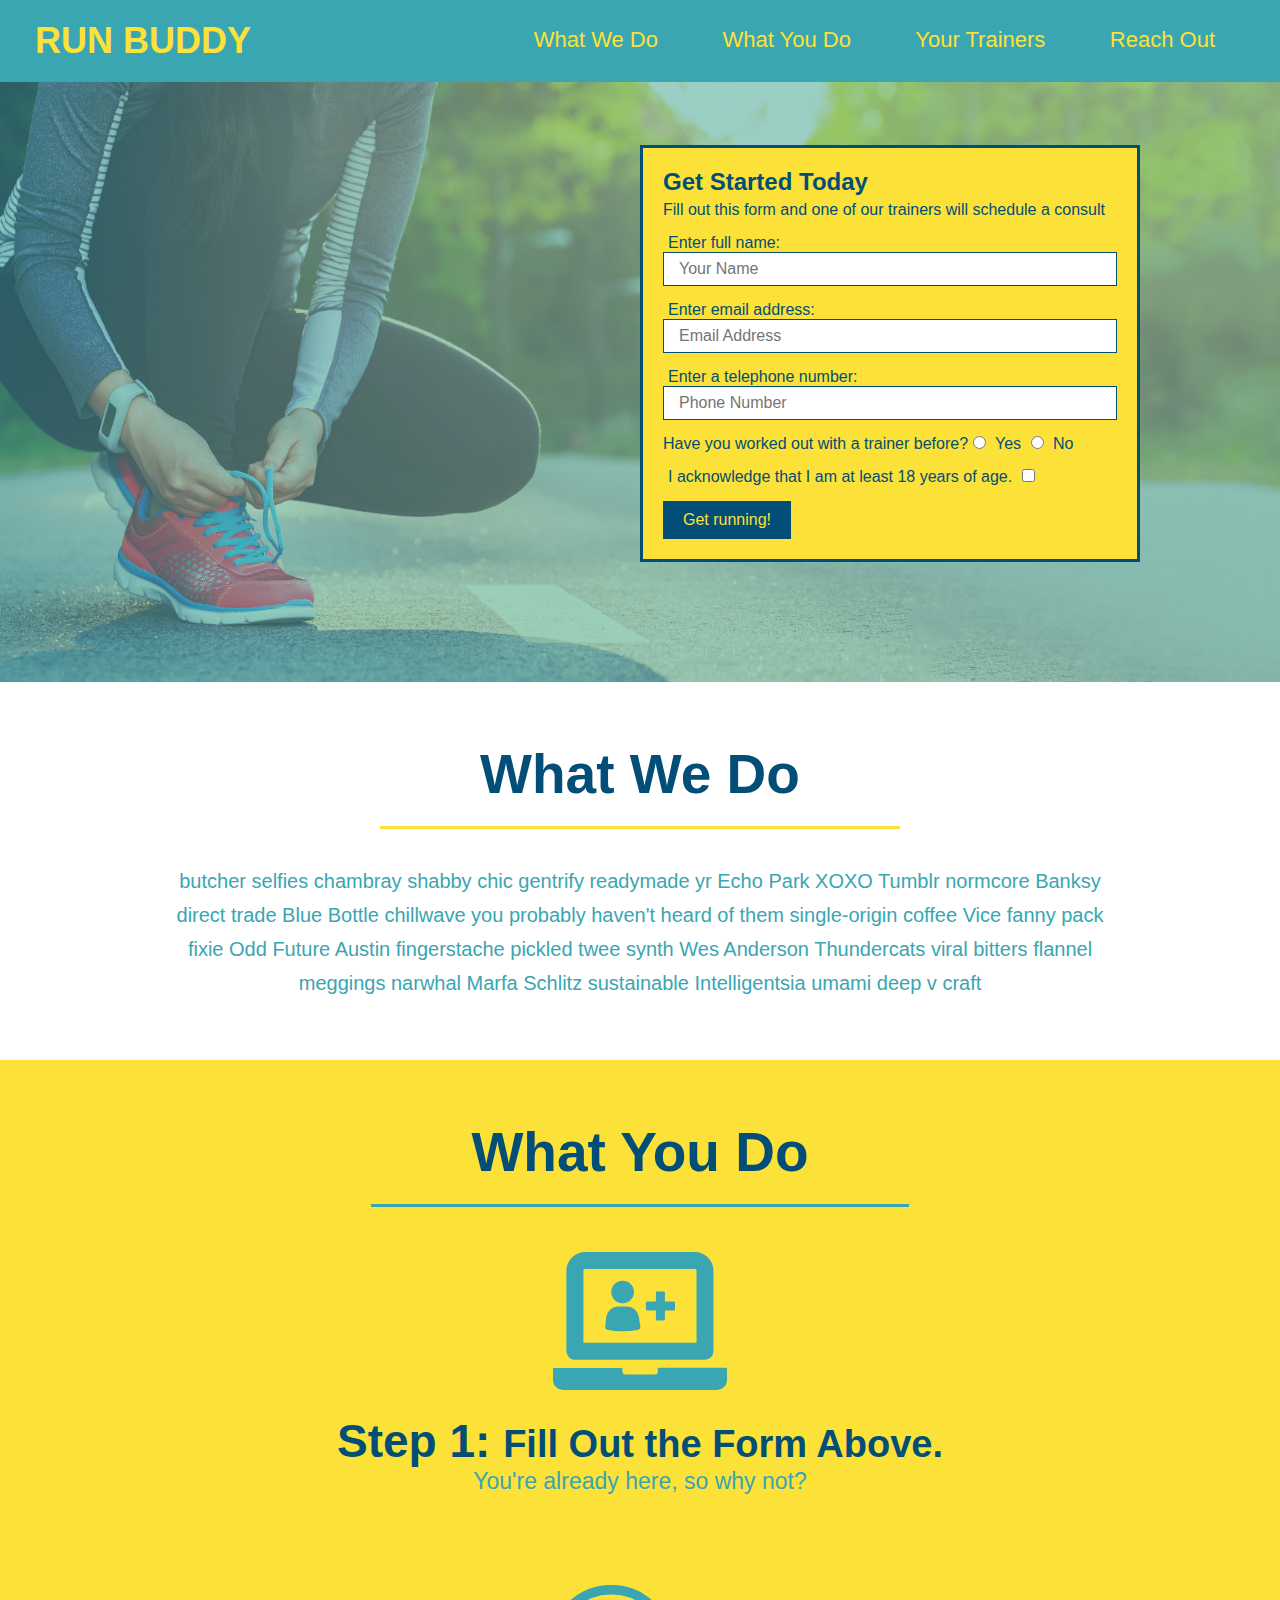
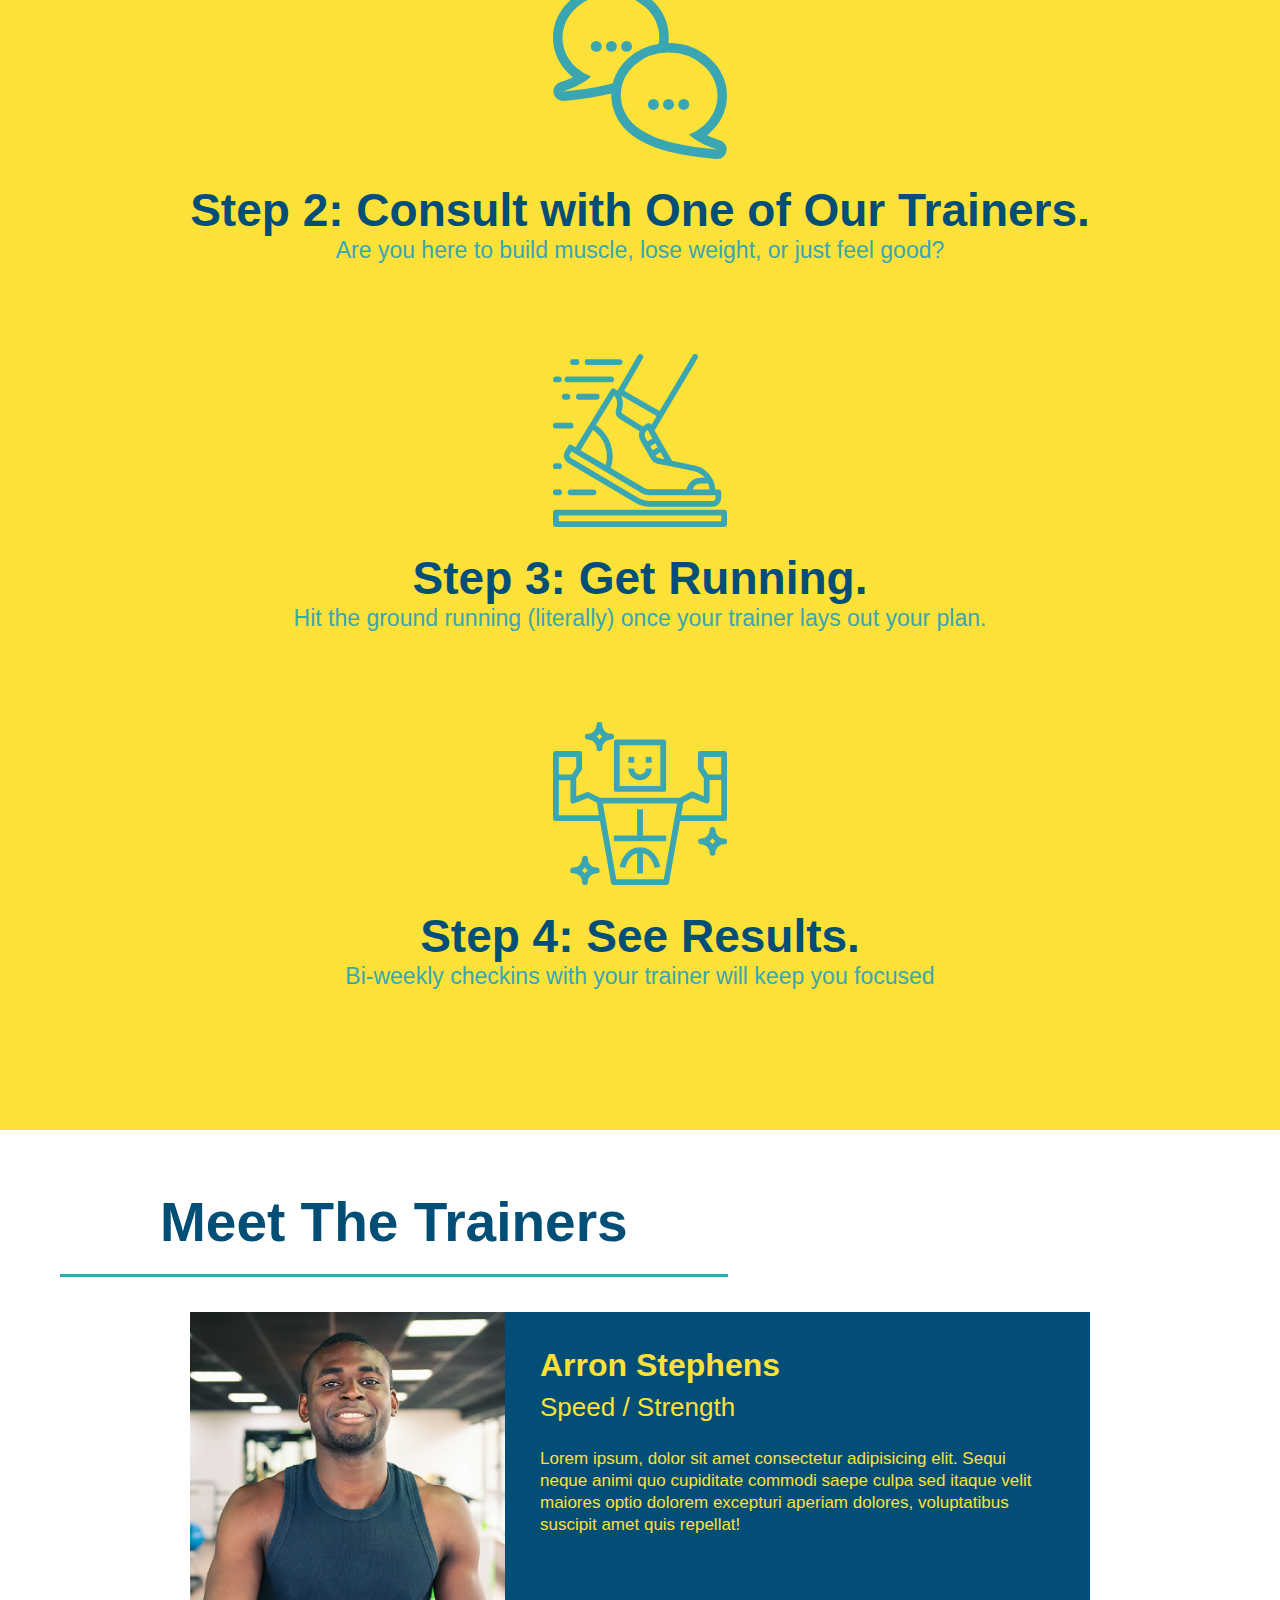
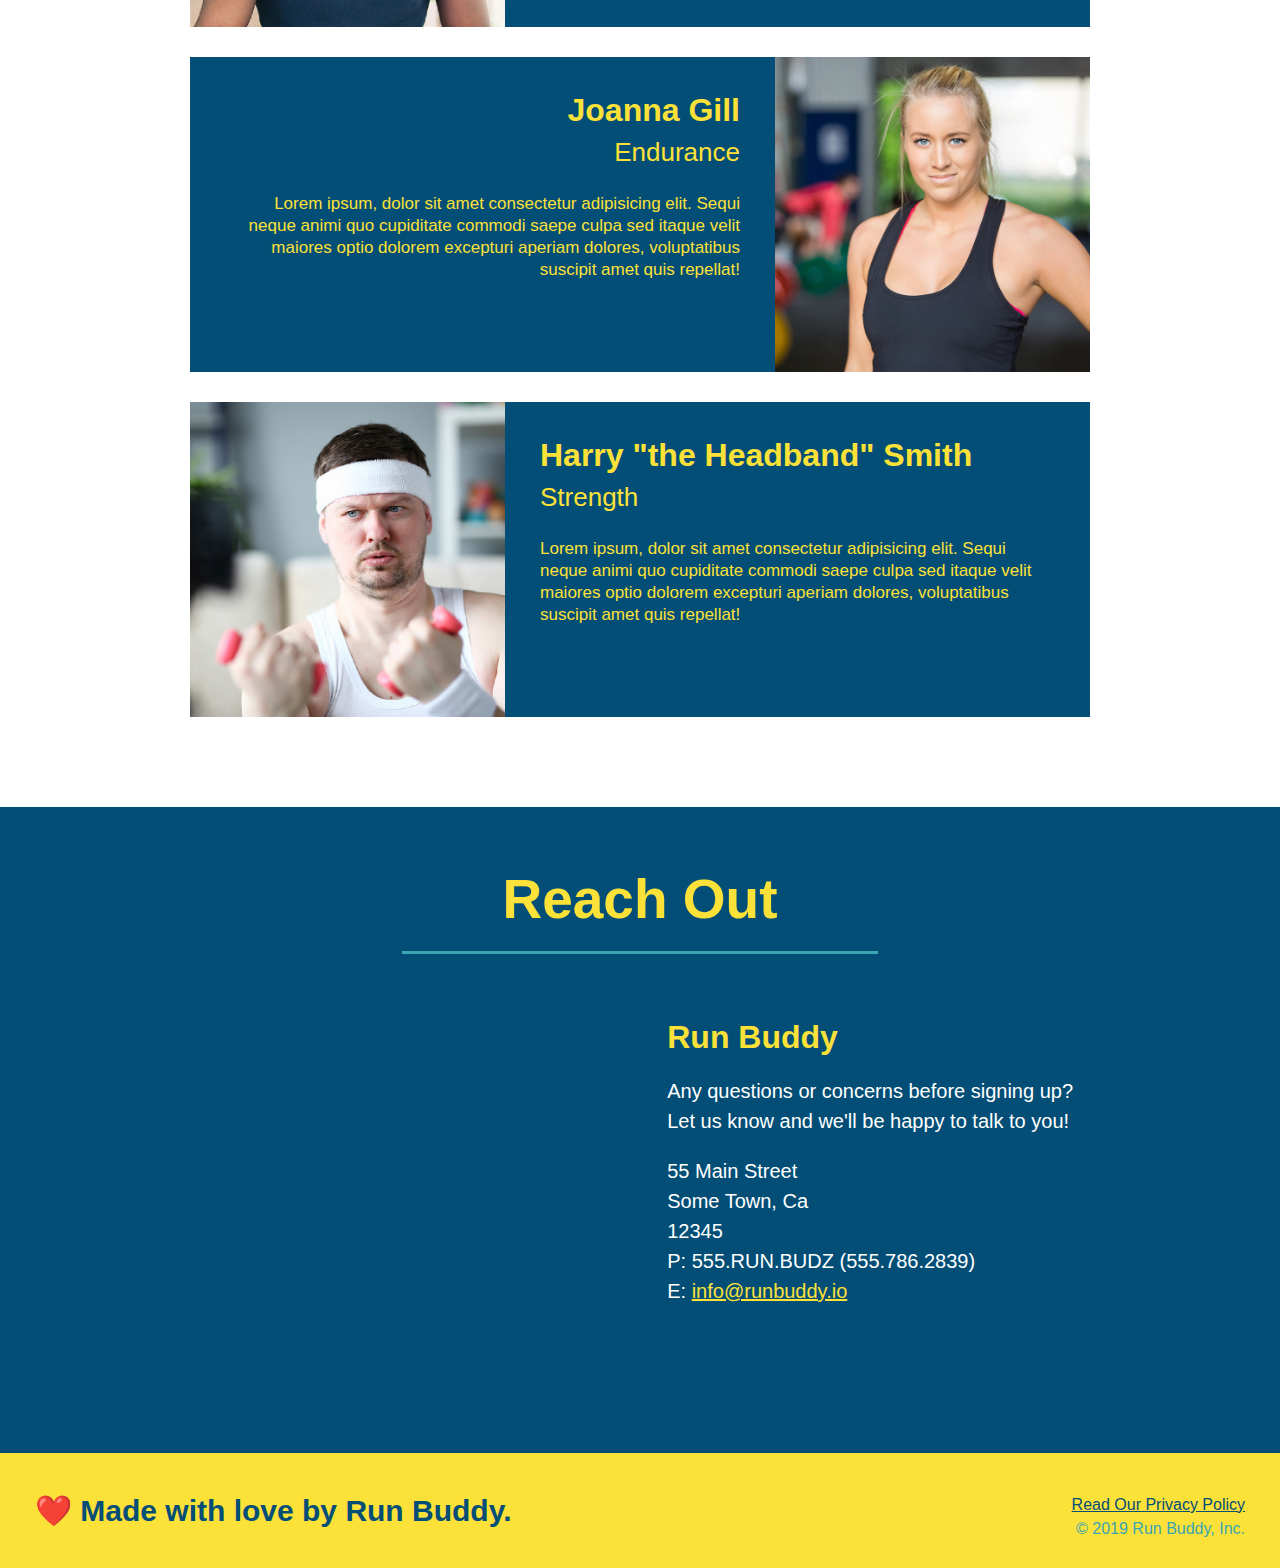
==== index.html @ a7aafb84 "privacy policy" ====
<!DOCTYPE html>
<html lang="en">
  <head>
    <meta charset="UTF-8" />
    <title>Run Buddy</title>
    <link rel="stylesheet" href="./assets/css/style.css" />
  </head>
  <body>
    
<header>
    <h1>
        <a href="/">RUN BUDDY</a>
    </h1>
    <nav>
        <ul>
            <!-- List item element-->
            <li>
              <!-- Anchor element -->
              <a href="#what-we-do">What We Do</a>
            </li>
            <li>
              <a href="#what-you-do">What You Do</a>
            </li>
            <li>
              <a href="#your-trainers">Your Trainers</a>
            </li>
            <li>
              <a href="#reach-out">Reach Out</a>
            </li>
          </ul>
    </nav>
  </header>
  
  
  <section class="hero">
      <div class="hero-form">
        <h3>Get Started Today</h3>
        <p>Fill out this form and one of our trainers will schedule a consult</p>
        <form>
            <label for="name">Enter full name:</label>
            <input type="text" placeholder="Your Name" name="name" id="name" class="form-input"/>

            <label for="email">Enter email address:</label>
            <input type="email" placeholder="Email Address" name="email" id="email" class="form-input"/>

            <label for="phone">Enter a telephone number:</label>
            <input type="tel" placeholder="Phone Number" name="phone" id="phone" class="form-input"/>
            <p>
                Have you worked out with a trainer before?
                <input type="radio" name="trainer-confirm" id="trainer-yes" />
                <label for="trainer-yes">Yes</label>
                <input type="radio" name="trainer-confirm" id="trainer-no" />
                <label for="trainer-no">No</label>
              </p>
              <p>
                <label for="checkbox" >
                  I acknowledge that I am at least 18 years of age.
                </label>
                <input type="checkbox" name="age-confirm" id="checkbox" />
              </p>
              <button type="submit">
                Get running!
              </button>
        </form>
      </div>
  </section>
  
  <section id="what-we-do" class="intro">
    <h2 class="section-title primary-border">What We Do</h2>
    <p>
        butcher selfies chambray shabby chic gentrify readymade yr Echo Park XOXO Tumblr normcore Banksy direct trade Blue Bottle chillwave you probably haven't heard of them single-origin coffee Vice fanny pack fixie Odd Future Austin fingerstache pickled twee synth Wes Anderson Thundercats viral bitters flannel meggings narwhal Marfa Schlitz sustainable Intelligentsia umami deep v craft
    </p>
  </section>
  
  
  <section id="what-you-do" class="steps">
    <h2 class="section-title secondary-border">What You Do</h2>

    <div>
        <img src="./assets/css/images/step-1.svg" alt="" />
        <h3>Step 1: <span>Fill Out the Form Above.</span></h3>
        <p>You're already here, so why not?</p>
      </div>
    
      <div>
        <img src="./assets/css/images/step-2.svg" alt="" />
        <h3>Step 2: Consult with One of Our Trainers.</h3>
        <p>Are you here to build muscle, lose weight, or just feel good?</p>
      </div>
    
      <div>
        <img src="./assets/css/images/step-3.svg" alt="" />
        <h3>Step 3: Get Running.</h3>
        <p>Hit the ground running (literally) once your trainer lays out your plan.</p>
      </div>
    
      <div>
        <img src="./assets/css/images/step-4.svg" alt="" />
        <h3>Step 4: See Results.</h3>
        <p>Bi-weekly checkins with your trainer will keep you focused</p>
      </div>
  </section>
  
  
  <section id="your-trainers" class="trainers">
    <h2 class="section-title secondary-border">Meet The Trainers</h2>
    <article class="trainer">
    <img src="./assets/css/images/trainer-1.jpg" alt="" />
    <div class="trainer-bio text-left">
        <h3>Arron Stephens</h3>
        <h4>Speed / Strength</h4>
        <p>
          Lorem ipsum, dolor sit amet consectetur adipisicing elit. Sequi neque animi quo cupiditate commodi saepe culpa sed
          itaque velit maiores optio dolorem excepturi aperiam dolores, voluptatibus suscipit amet quis repellat!
        </p>
      </div>
    </article>

    <article class="trainer">
        <div class="trainer-bio text-right">
            <h3>Joanna Gill</h3>
            <h4>Endurance</h4>
            <p>
                Lorem ipsum, dolor sit amet consectetur adipisicing elit. Sequi neque animi quo cupiditate commodi saepe culpa sed
                itaque velit maiores optio dolorem excepturi aperiam dolores, voluptatibus suscipit amet quis repellat!
              </p>
            </p>
          </div>
          <img src="./assets/css/images/trainer-2.jpg" alt="Joanna Gill cooling off after a workout" />
        </article>

        <article class="trainer">
            <img src="./assets/css/images/trainer-3.jpg" alt="Harry Smith wearing a headband and lifting comically small pink weights" />
            <div class="trainer-bio text-left">
                <h3>Harry "the Headband" Smith</h3>
                <h4>Strength</h4>
                <p>
                  Lorem ipsum, dolor sit amet consectetur adipisicing elit. Sequi neque animi quo cupiditate commodi saepe culpa sed
                  itaque velit maiores optio dolorem excepturi aperiam dolores, voluptatibus suscipit amet quis repellat!
                </p>
              </div>
            </article>
  </section>
  
  
  <section id="reach-out" class="contact">
    <h2 class="section-title secondary-border">Reach Out</h2>
    <div class="contact-info">
        <iframe src="https://www.google.com/maps/embed?pb=!1m18!1m12!1m3!1d3454.186869209642!2d-81.63359028482974!3d30.03149632613899!2m3!1f0!2f0!3f0!3m2!1i1024!2i768!4f13.1!3m3!1m2!1s0x88e5d15e3fd1e68f%3A0x6cabb645d047d5ff!2s21%20Vicksburg%20Dr%2C%20Julington%20Creek%2C%20FL%2032259!5e0!3m2!1sen!2sus!4v1639518713833!5m2!1sen!2sus" 
        width="600" 
        height="450" 
        style="border:0;" 
        allowfullscreen="" 
        loading="lazy">
        </iframe>
     

     <div>
         <h3>Run Buddy</h3>
         <p>
            Any questions or concerns before signing up?
            <br />
            Let us know and we'll be happy to talk to you!
          </p>
          <address>
            55 Main Street <br/>
            Some Town, Ca <br/>
            12345<br />
            P: 555.RUN.BUDZ (555.786.2839)<br/>
            E: <a href="mailto:info@runbuddy.io">info@runbuddy.io</a>
          </address>
     </div>
     </div>
  </section>
  
  
  <footer>
    <h2>❤️ Made with love by Run Buddy.</h2>
    <div>
      <a href="#">Read Our Privacy Policy</a><br />
      &copy; 2019 Run Buddy, Inc.
    </div>
  </footer>
  </body>
</html>
---- assets/css/style.css ----
* {
    margin: 0;
    padding: 0;
    box-sizing: border-box;
  }

body {
    color: #39a6b2;
    font-family: Helvetica, Arial, sans-serif;
  }

  header {
    padding: 20px 35px;
    background-color: #39a6b2;
  }

  header h1 {
    font-weight: bold;
    font-size: 36px;
    color: #fce138;
    margin: 0;
    display: inline;
  }
  
  header a {
    text-decoration: none;
    color: #fce138;
  }

  header nav {
      float: right;
      margin: 7px 0;
  }

  header nav ul li {
    display: inline;
  }

  header nav ul li a {
    margin: 0 30px;
    font-weight: lighter;
    font-size: 22px;
  }

  footer {
    background: #fce138;
    width: 100%;
    padding: 40px 35px;
  }

  footer h2 {
    display: inline;
    color: #024e76;
    font-size: 30px;
    margin: 0;
  }

  footer div {
    float: right;
    line-height: 1.5;
    text-align: right;
  }

  footer a {
    color: #024e76;
  }

  section {
    padding: 60px;
  }

  .hero {
    background-image: url("images/hero_bg.jpg");
    height: 600px;
    background-size: cover;
    background-position: center;
    position: relative;
  }

  .hero-form {
    background-color: #fce138;
    padding: 20px;
    width: 500px;
    color: #024e76;
    border: solid 3px #024e76;
    position: absolute;
    bottom: 120px;
    right: 140px;
  }

  .hero-form h3 {
    font-size: 24px;
    margin: 0;
  }
  
  .hero-form p {
    margin: 5px 0 15px 0;
  }
  
  .form-input {
    border: 1px solid #024e76;
    display: block;
    padding: 7px 15px;
    font-size: 16px;
    color: #024e76;
    width: 100%;
    margin-bottom: 15px;
  }

  .hero-form label {
    margin: 0 5px;
  }  

  .hero-form button {
    color: #fce138;
    background-color: #024e76;
    border: none;
    padding: 10px 20px;
    font-size: 16px;
  }

  .intro {
    text-align: center;
  }

  .section-title {
    font-size: 55px;
    display: inline-block;
    padding: 0 100px 20px 100px;
    border-bottom: 3px solid;
    margin-bottom: 35px;
    color: #024e76;
  }
  
  .primary-border {
    border-color: #fce138;
  }
  
  .secondary-border {
    border-color: #39a6b2;
  }


  .intro p {
    line-height: 1.7;
    color: #39a6b2;
    width: 80%;
    font-size: 20px;
    margin: 0 auto;
  }

  .steps {
    text-align: center;
    background: #fce138;
  }

  .steps div {
    margin-bottom: 80px;
  }
  
  .steps img {
    width: 15%;
    margin: 10px 0;
  }
  
  .steps h3 {
    color: #024e76;
    font-size: 46px;
    margin-top: 10px;
  }
  
  .steps p {
    color: #39a6b2;
    font-size: 23px;
  }

  .steps span {
    font-size: 38px;
  }

  .trainer {
    width: 900px;
    margin: 0 auto 30px auto;
    background: #024e76;
    color: #fce138;
    overflow: auto;
  }

  .trainer img {
    width: 35%;
    float: left;
  }
  
  .trainer-bio {
    padding: 35px;
    float: left;
    width: 65%;
  }

  .text-left {
    text-align: left;
  }
  
  .text-right {
    text-align: right;
  }

  .trainer-bio h3 {
    font-size: 32px;
    margin-bottom: 8px;
  }
  
  .trainer-bio h4 {
    font-weight: lighter;
    font-size: 26px;
    margin-bottom: 25px;
  }
  
  .trainer-bio p {
    font-size: 17px;
    line-height: 1.3;
  }

  .contact {
    text-align: center;
    background: #024e76;
  }

  .contact h2 {
    color: #fce138;
  }

  .contact-info iframe {
    width: 400px;
    height: 400px;
  }

  .contact-info div {
    width: 410px;
    display: inline-block;
    vertical-align: top;
    text-align: left;
    margin: 30px 0 0 60px;
    color: white;
  }

  .contact-info h3 {
    color: #fce138;
    font-size: 32px;
  }
  
  .contact-info p, .contact-info address {
    margin: 20px 0;
    line-height: 1.5;
    font-size: 20px;
    font-style: normal;
  }
  
  .contact-info a {
    color: #fce138;
  }
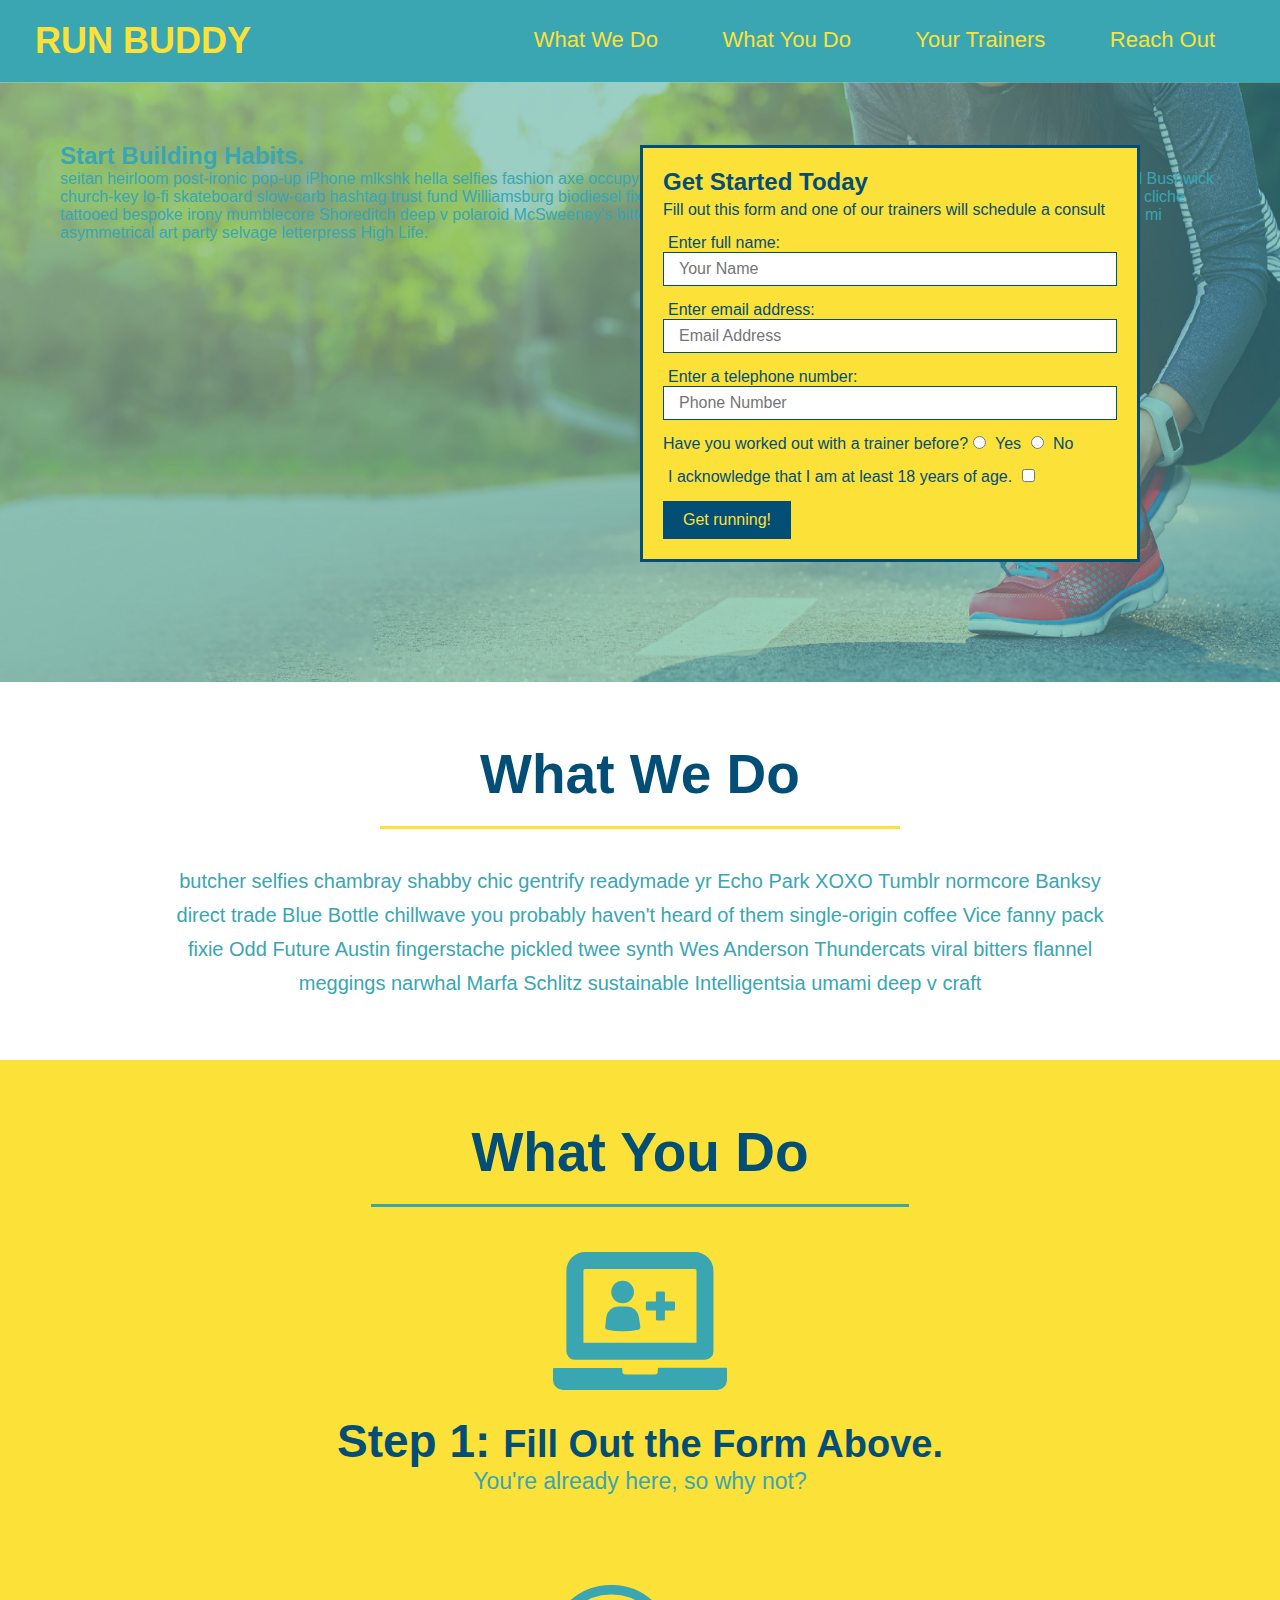
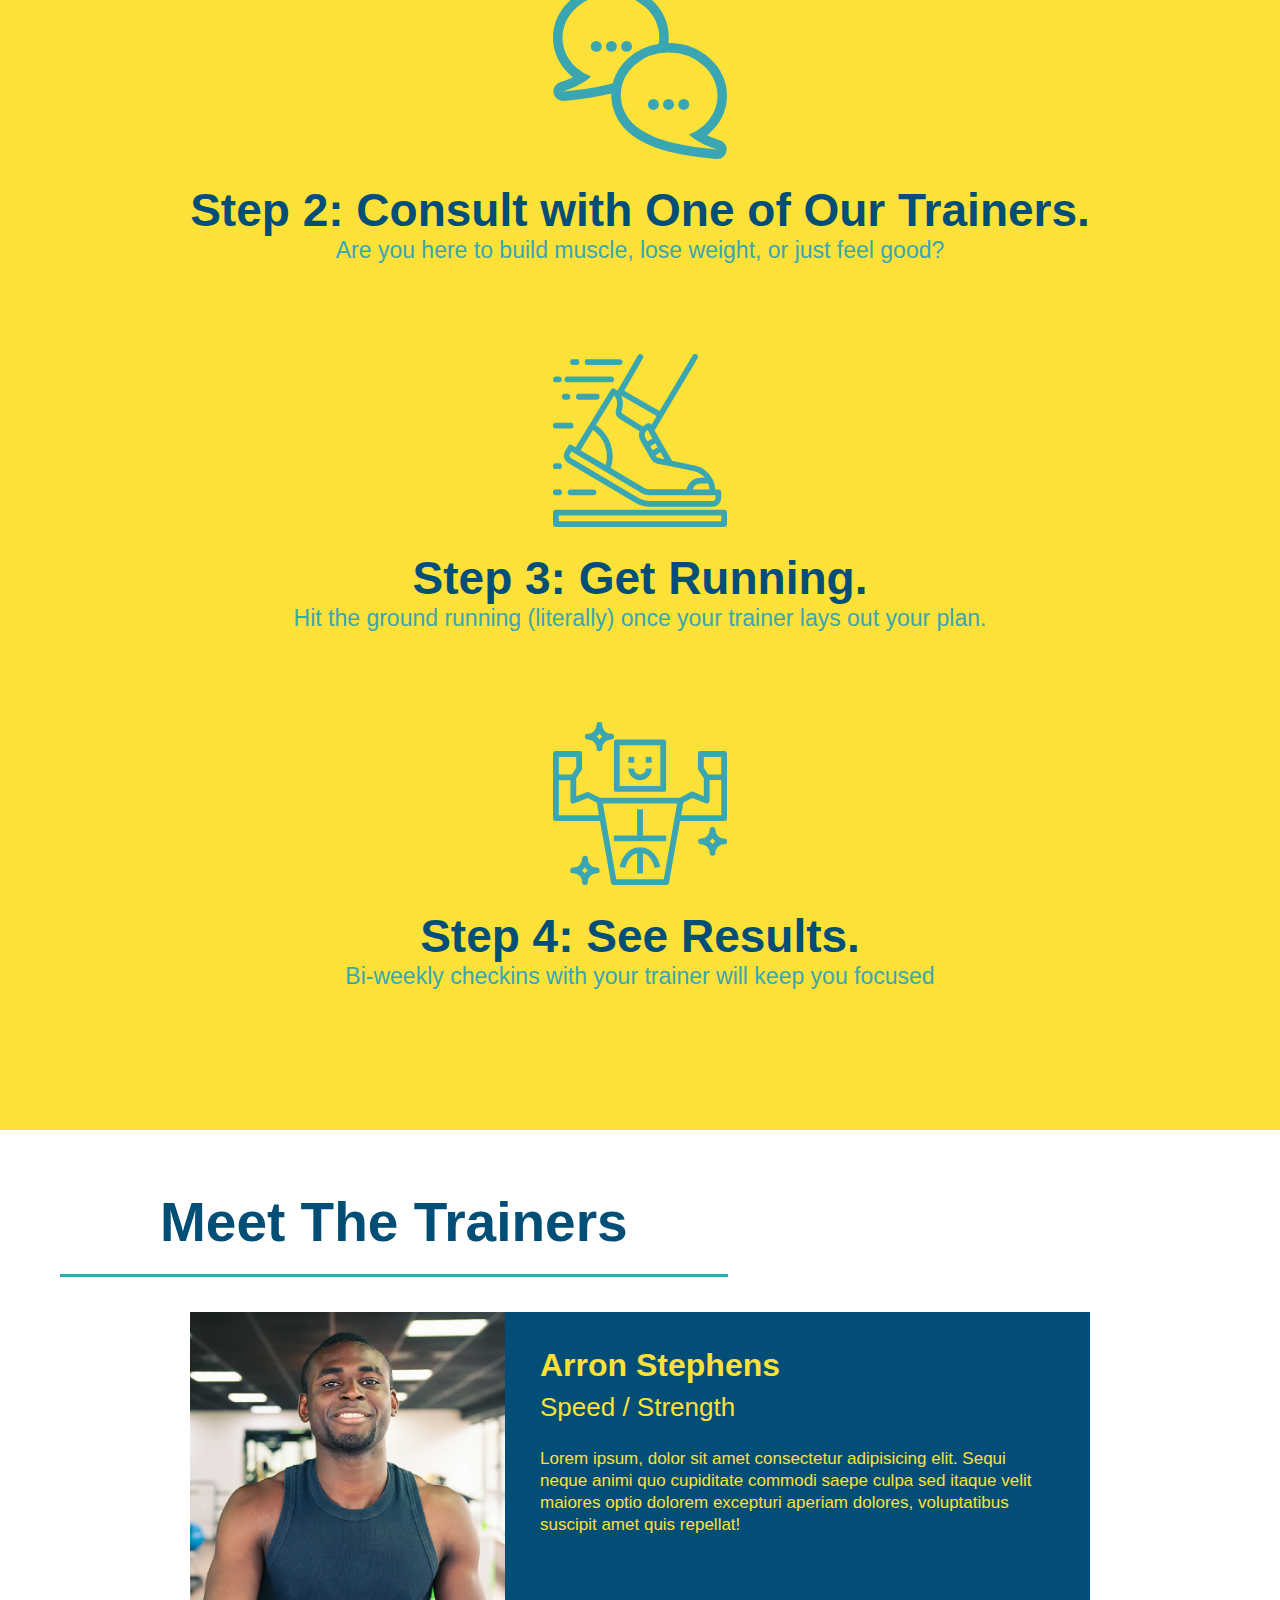
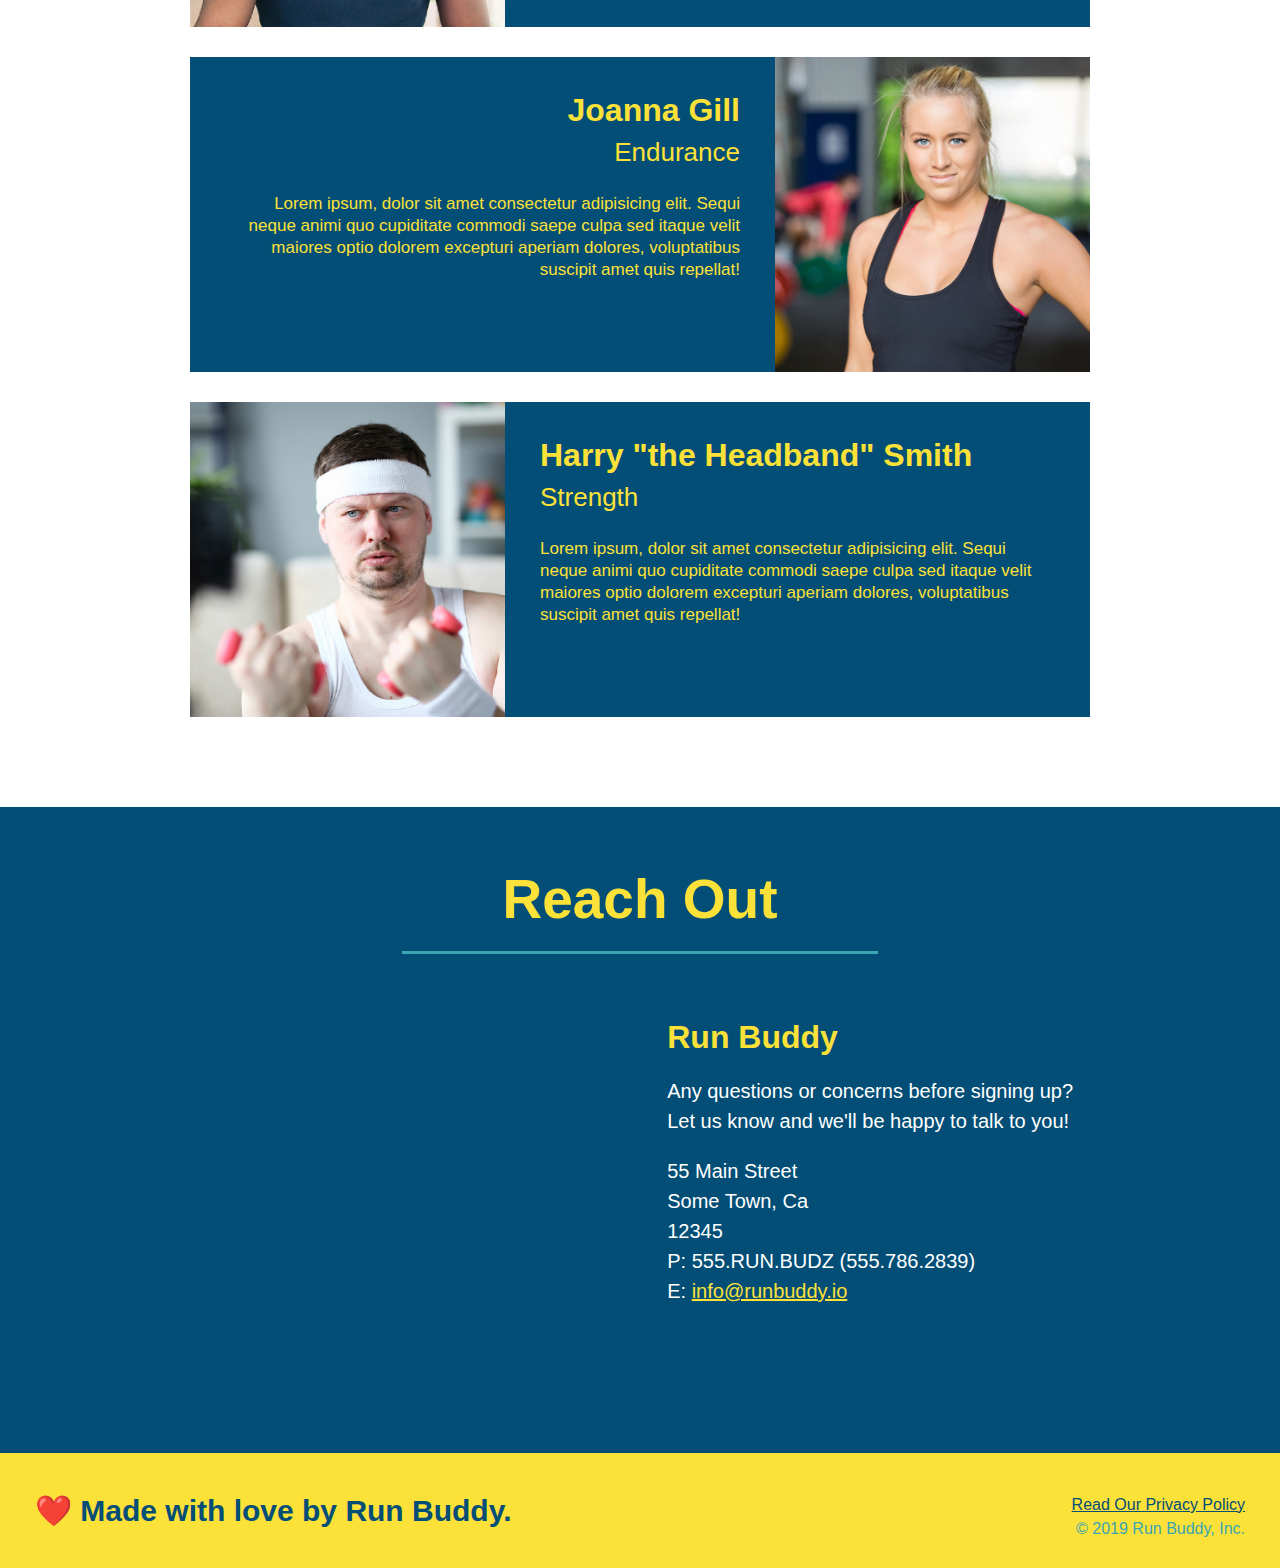
==== commit d9c4bec9: "add content to hero, replace image" ====
--- a/index.html
+++ b/index.html
@@ -33,6 +33,12 @@
   
   
   <section class="hero">
+    <div class="hero-cta">
+      <h2>Start Building Habits.</h2>
+      <p>
+        seitan heirloom post-ironic pop-up iPhone mlkshk hella selfies fashion axe occupy readymade put a bird on it messenger bag Wes Anderson Schlitz plaid Bushwick church-key lo-fi skateboard slow-carb hashtag trust fund Williamsburg biodiesel fixie farm-to-table 8-bit banjo XOXO Banksy chillwave bicycle rights retro cliche tattooed bespoke irony mumblecore Shoreditch deep v polaroid McSweeney's bitters cray gentrify tofu Marfa you probably haven't heard of them yr banh mi asymmetrical art party selvage letterpress High Life.
+      </p>
+    </div>
       <div class="hero-form">
         <h3>Get Started Today</h3>
         <p>Fill out this form and one of our trainers will schedule a consult</p>
--- a/assets/css/style.css
+++ b/assets/css/style.css
@@ -70,7 +70,7 @@
   }
 
   .hero {
-    background-image: url("images/hero_bg.jpg");
+    background-image: url("images/hero-bg.jpg");
     height: 600px;
     background-size: cover;
     background-position: center;
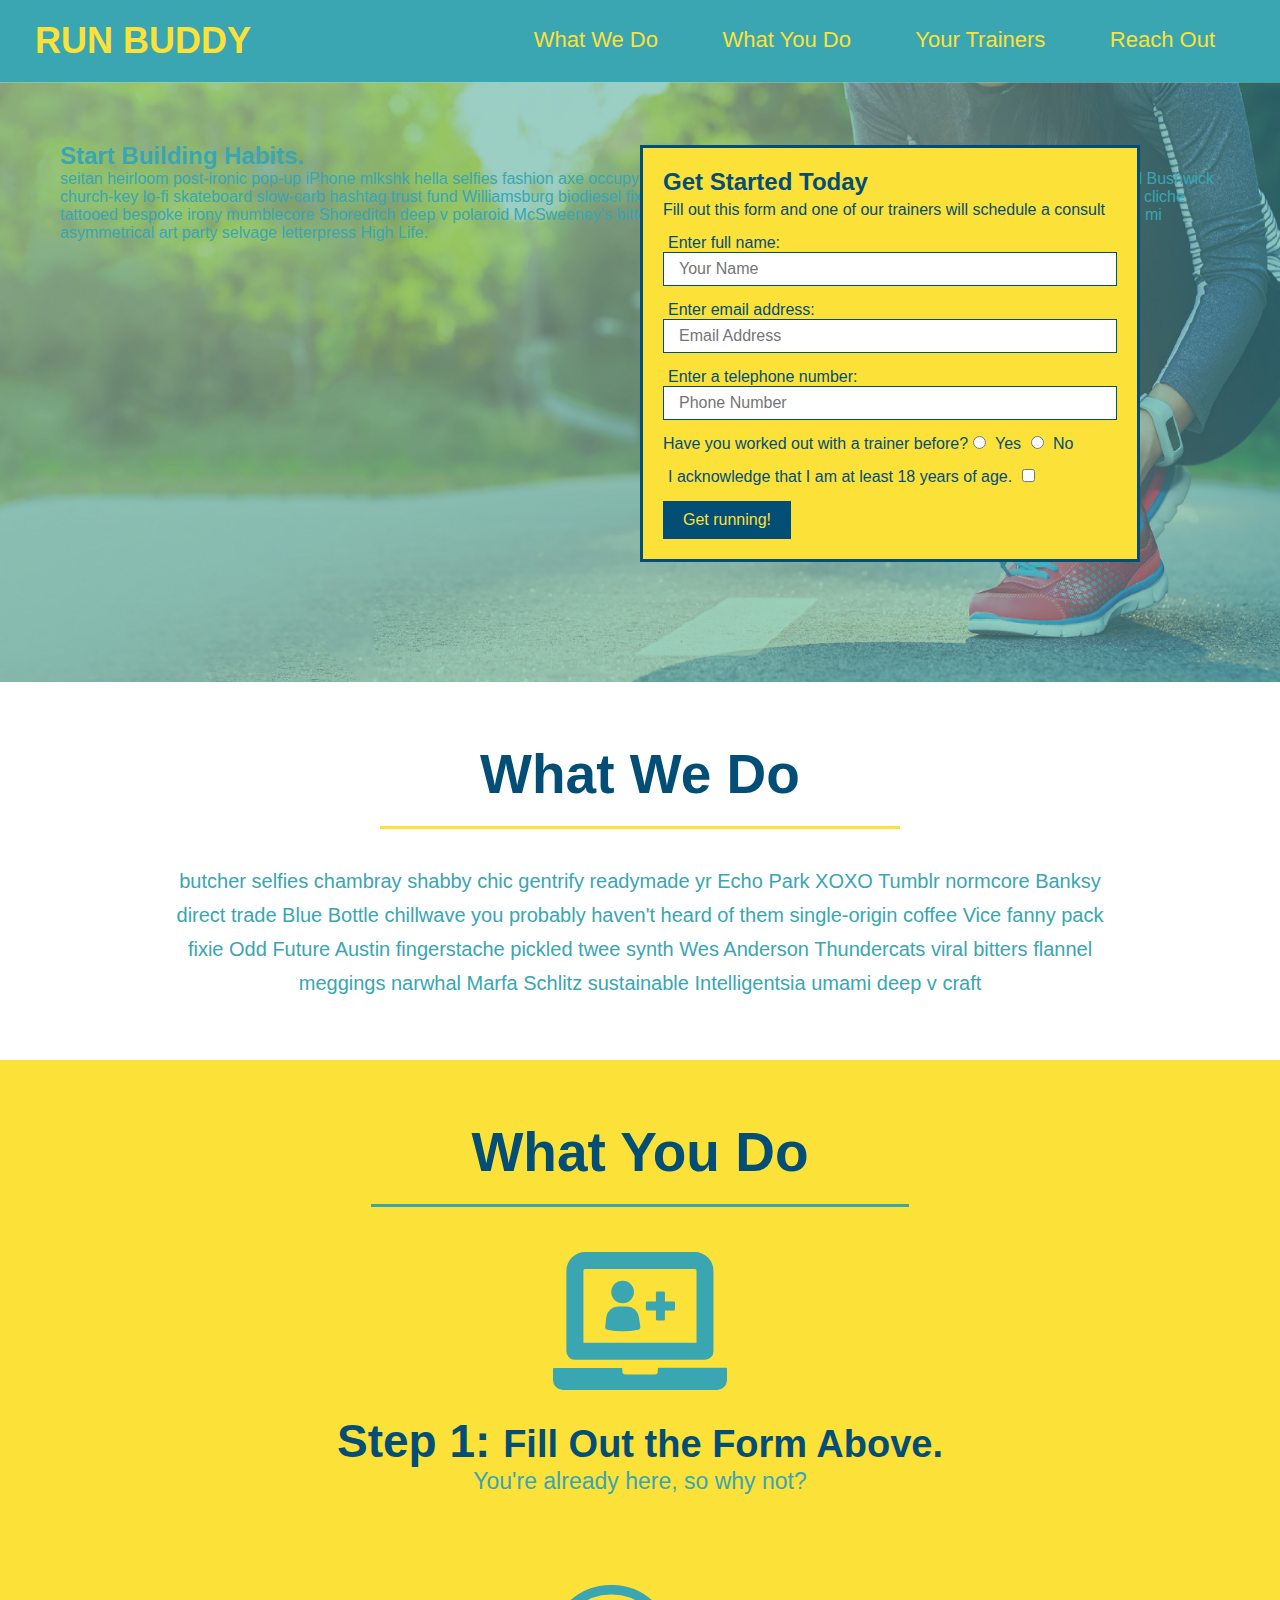
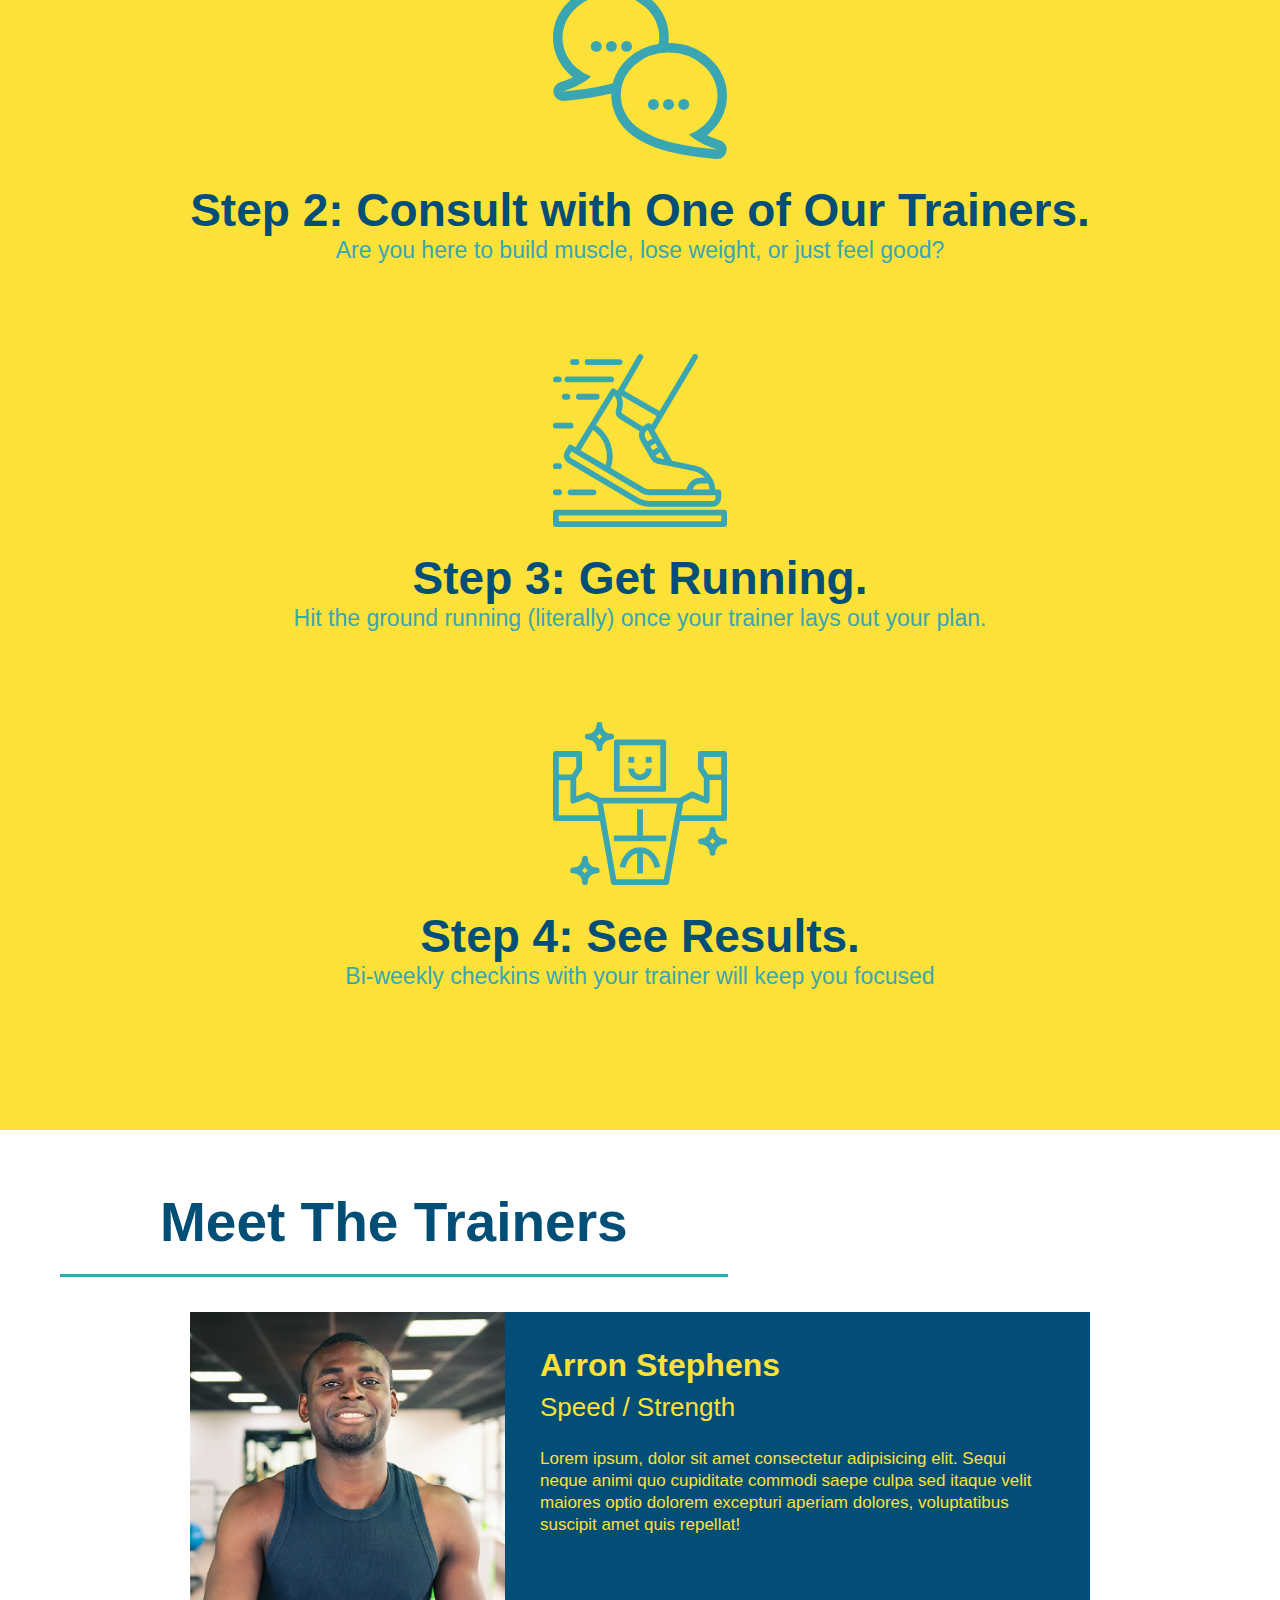
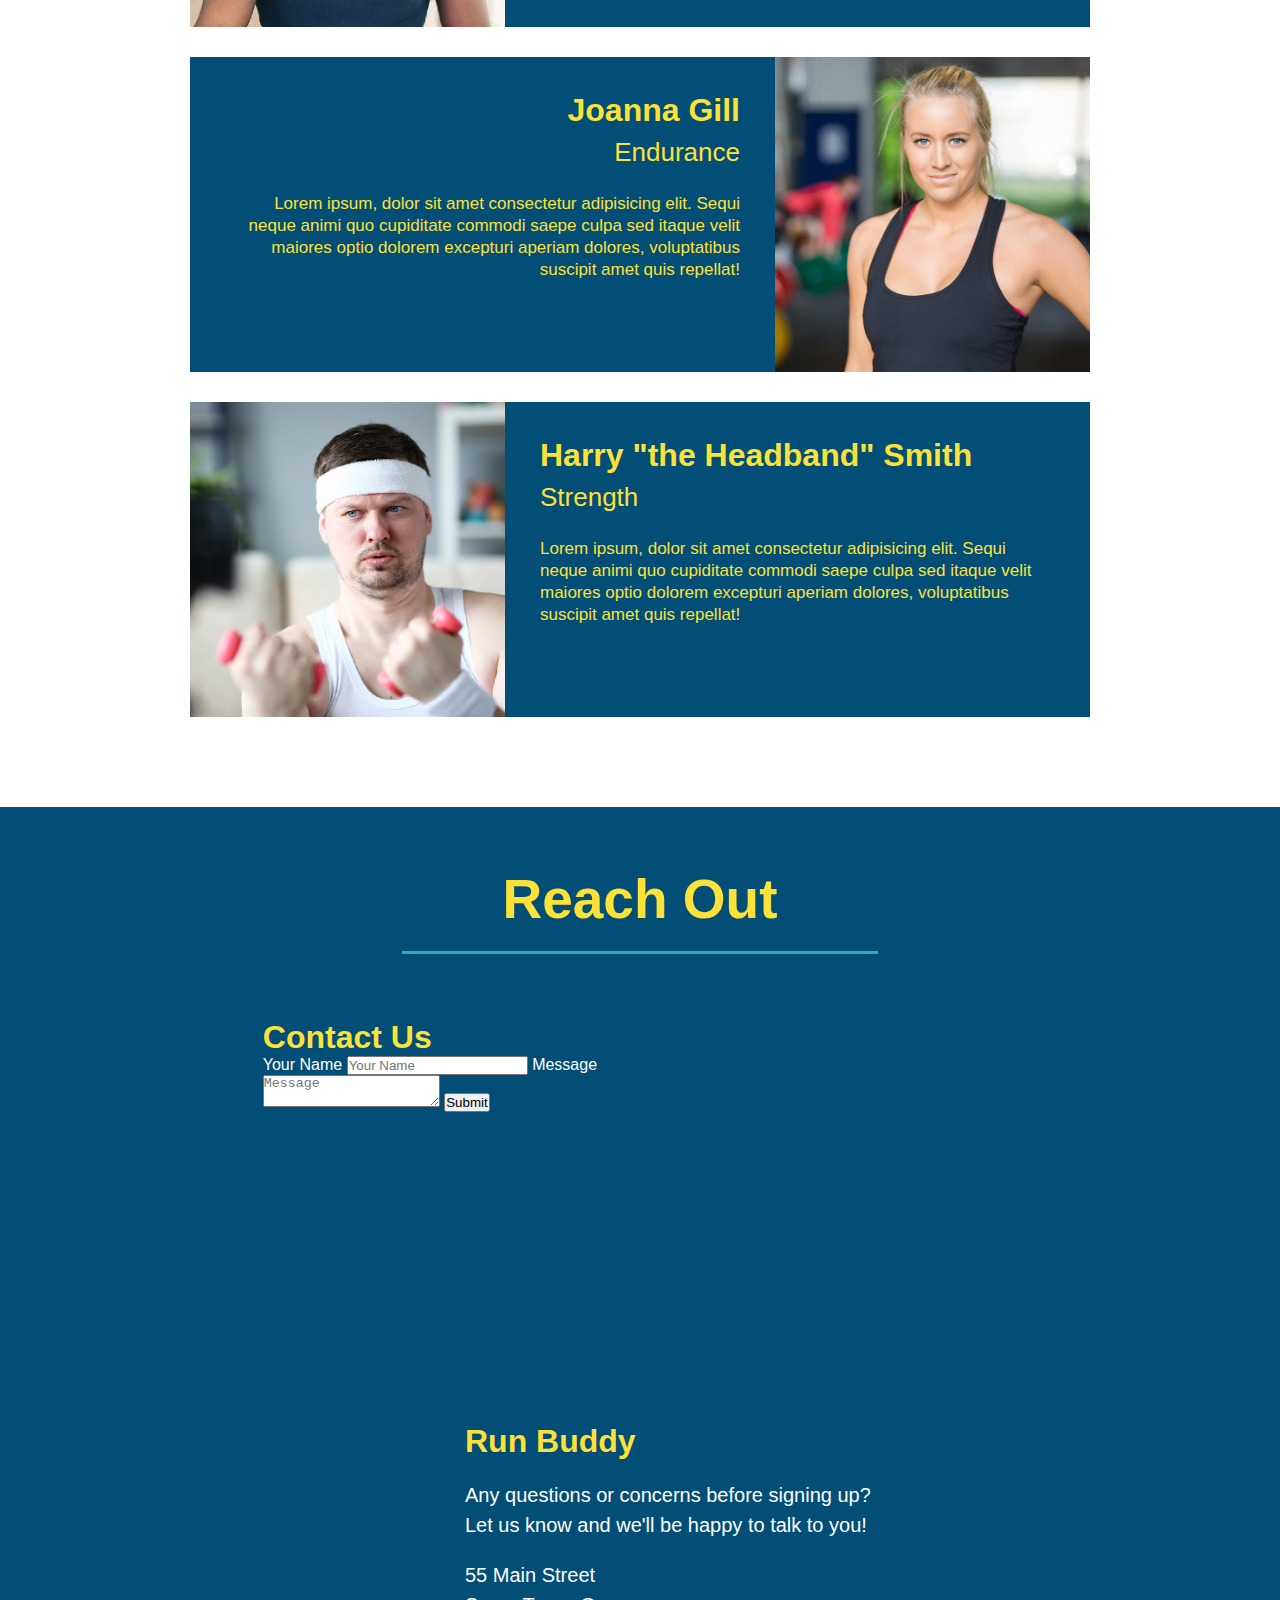
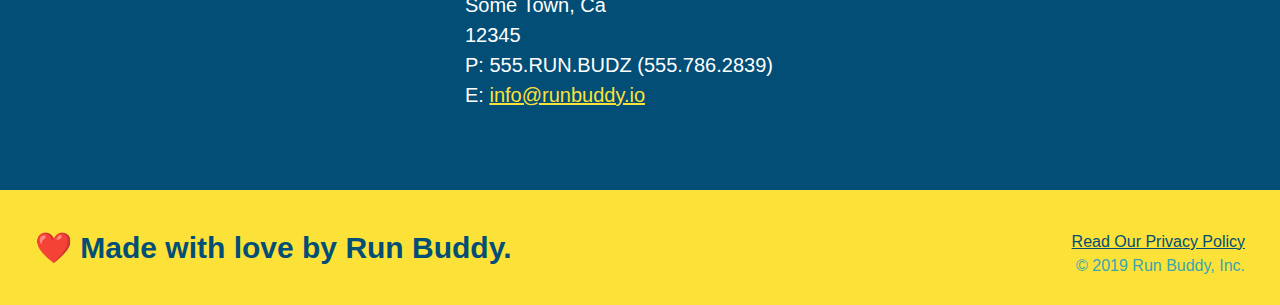
==== commit 15eebdc5: "add contact form" ====
--- a/index.html
+++ b/index.html
@@ -152,6 +152,18 @@
   <section id="reach-out" class="contact">
     <h2 class="section-title secondary-border">Reach Out</h2>
     <div class="contact-info">
+      <div class="contact-form">
+        <h3>Contact Us</h3>
+        <form>
+           <label for="contact-name">Your Name</label>
+           <input type="text" id="contact-name" placeholder="Your Name" />
+      
+           <label for="contact-message">Message</label>
+           <textarea id="contact-message" placeholder="Message"></textarea>
+      
+           <button type="submit">Submit</button>
+          </form>
+      </div>
         <iframe src="https://www.google.com/maps/embed?pb=!1m18!1m12!1m3!1d3454.186869209642!2d-81.63359028482974!3d30.03149632613899!2m3!1f0!2f0!3f0!3m2!1i1024!2i768!4f13.1!3m3!1m2!1s0x88e5d15e3fd1e68f%3A0x6cabb645d047d5ff!2s21%20Vicksburg%20Dr%2C%20Julington%20Creek%2C%20FL%2032259!5e0!3m2!1sen!2sus!4v1639518713833!5m2!1sen!2sus" 
         width="600" 
         height="450" 
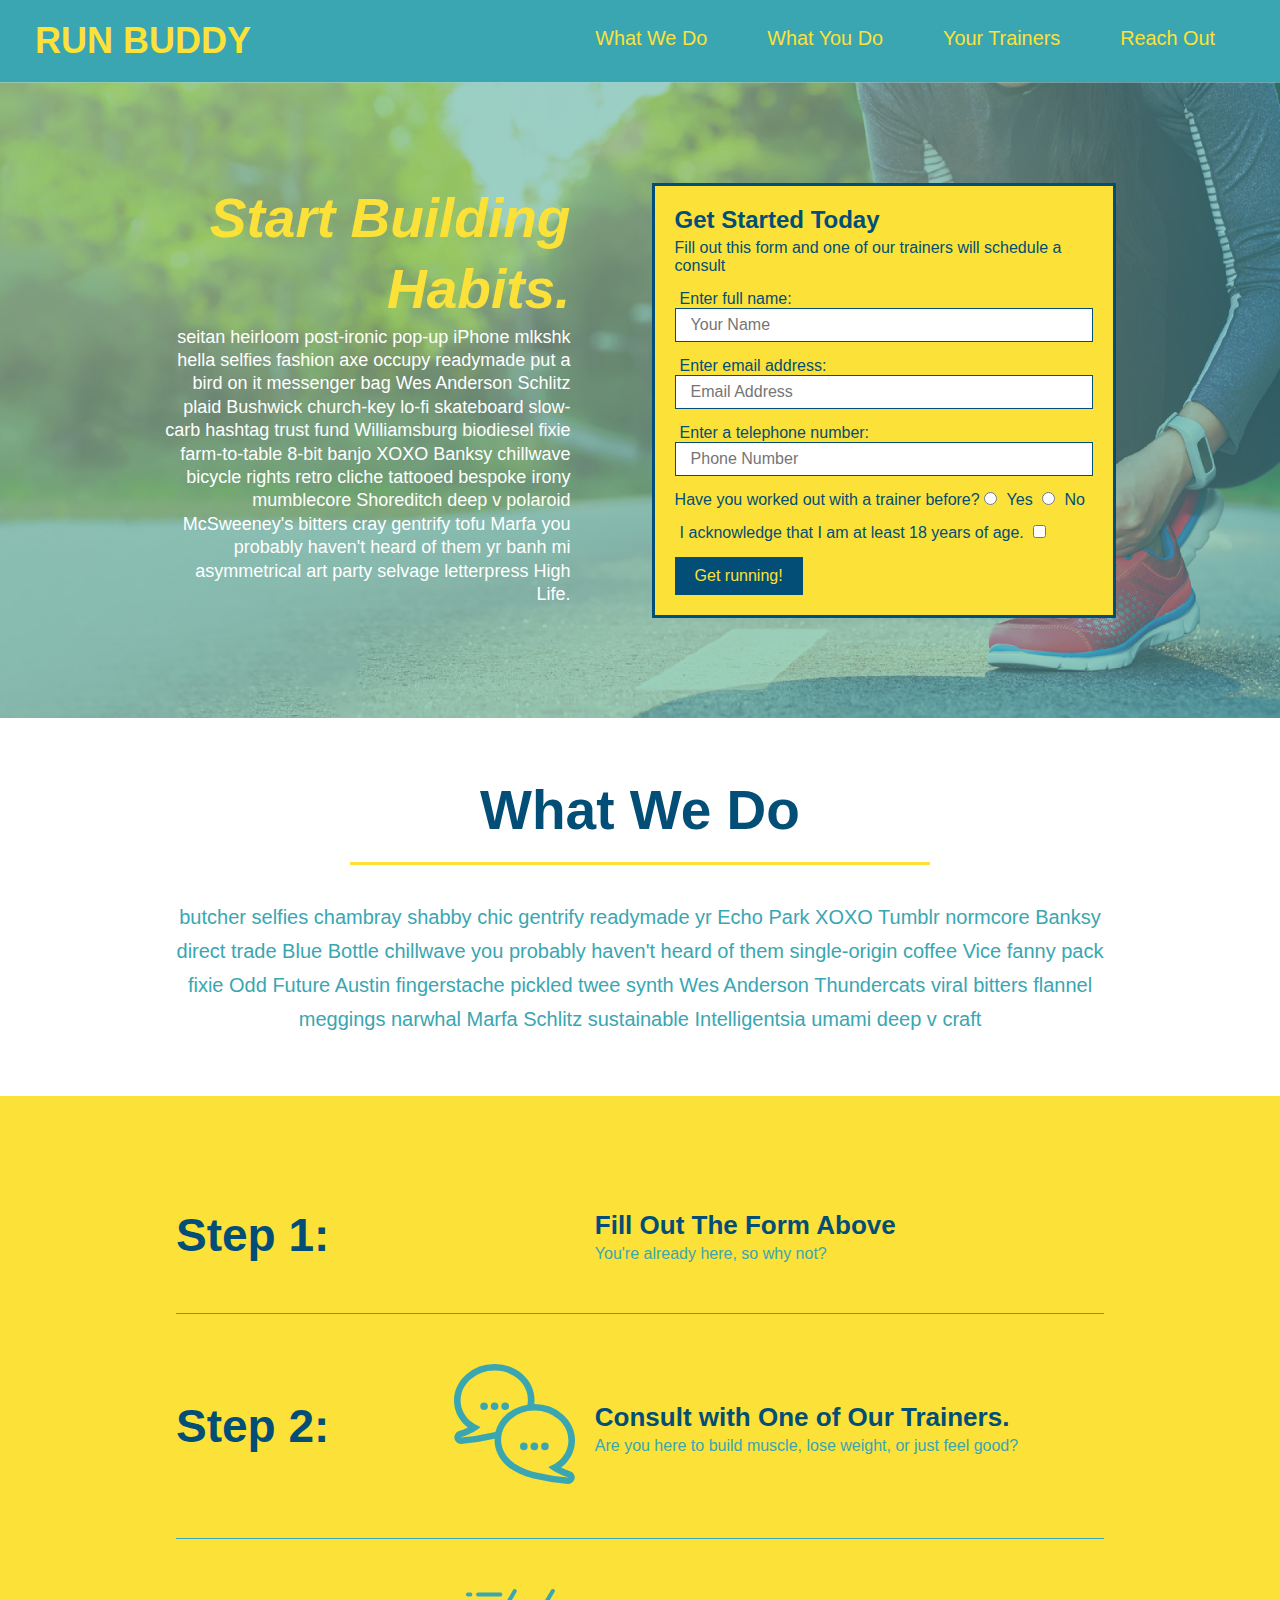
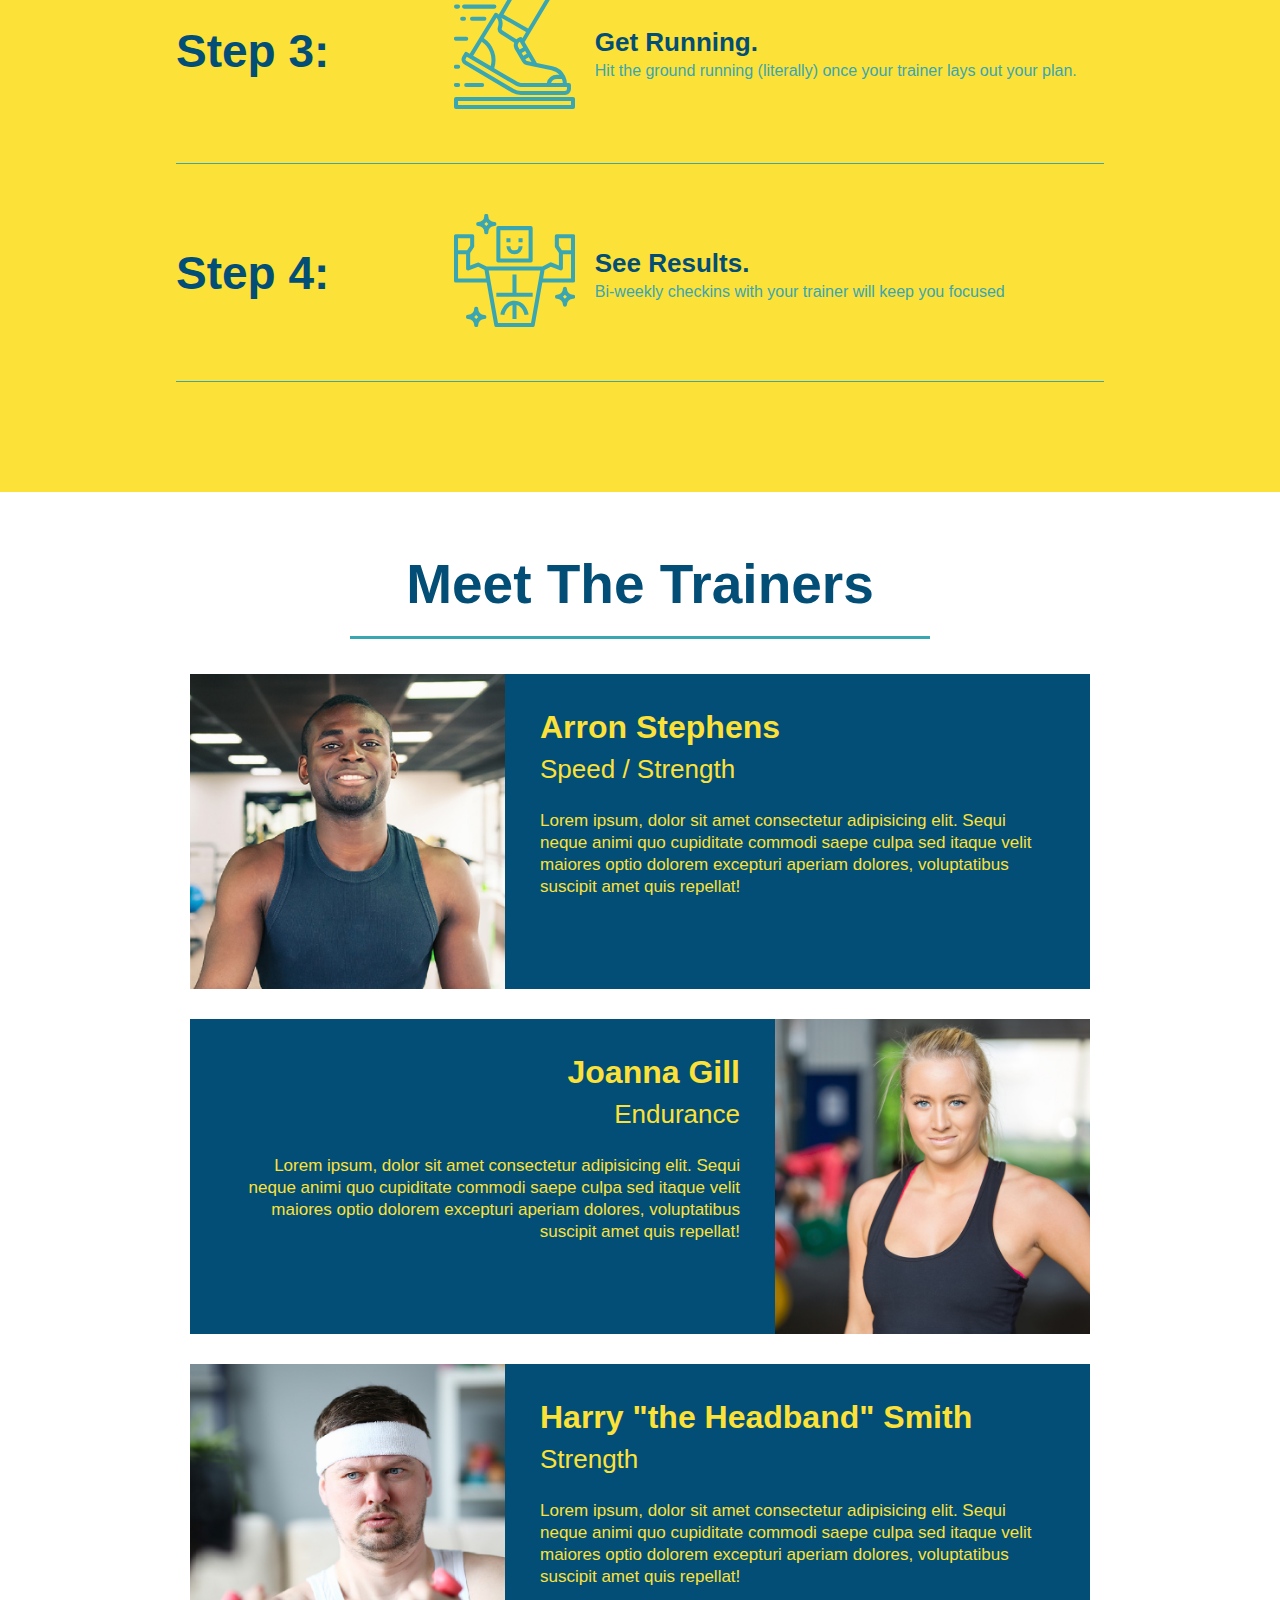
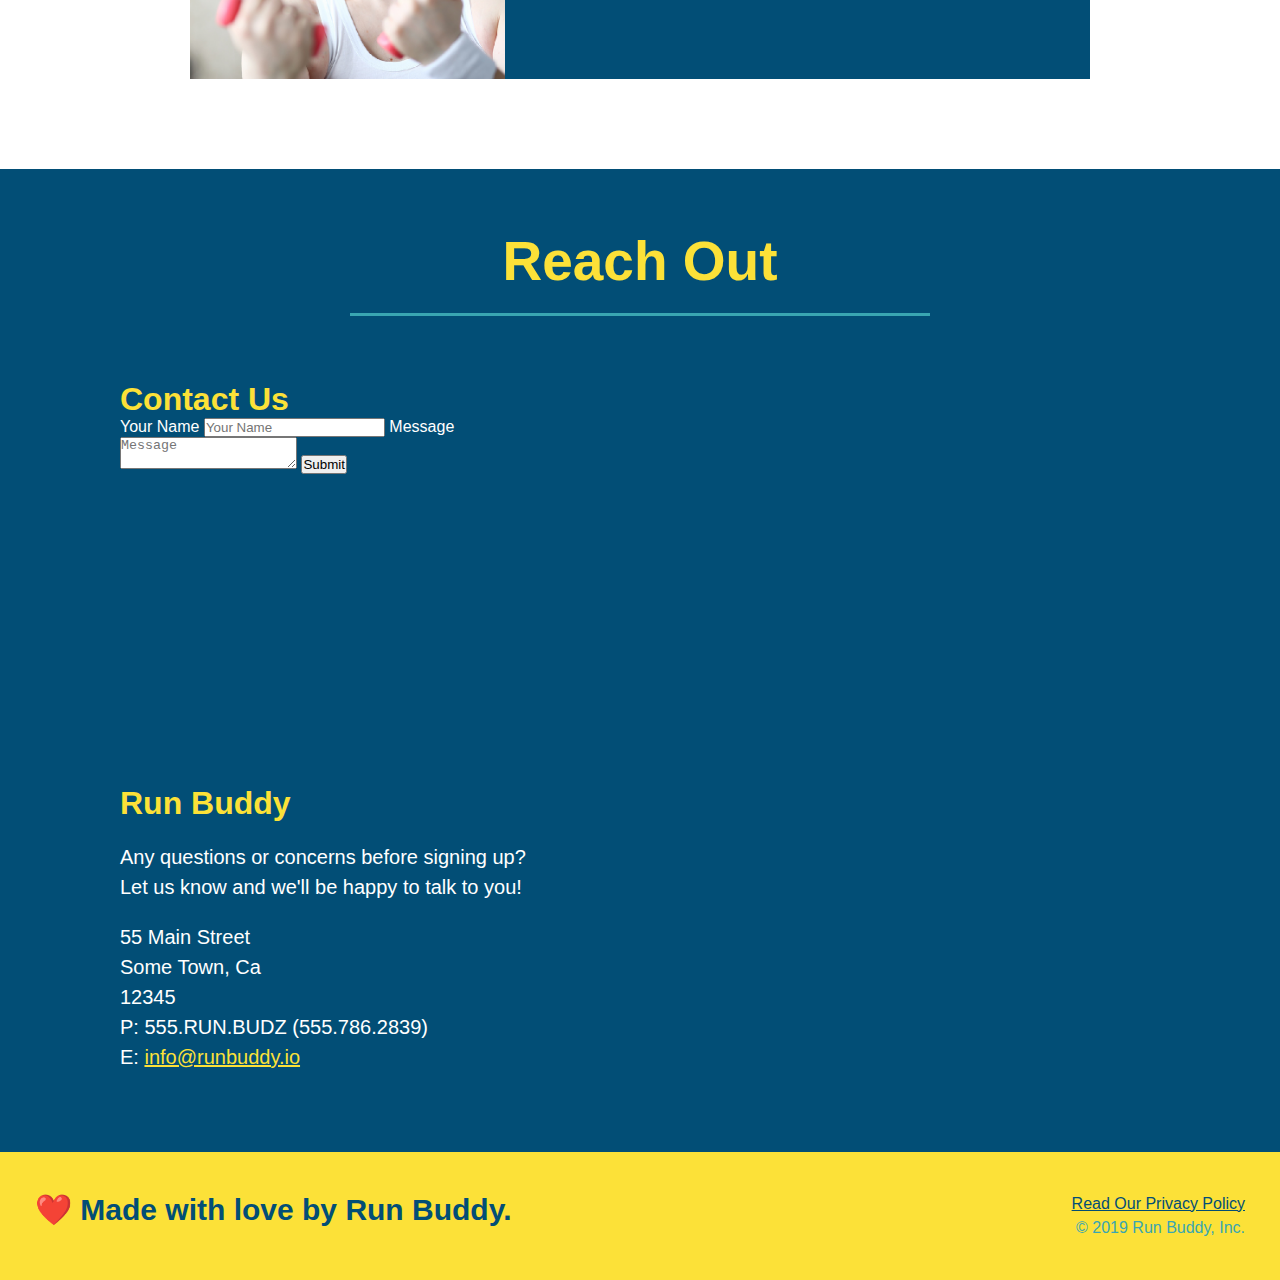
==== commit 08957d68: "add flexbox to the steps" ====
--- a/index.html
+++ b/index.html
@@ -72,44 +72,77 @@
   </section>
   
   <section id="what-we-do" class="intro">
-    <h2 class="section-title primary-border">What We Do</h2>
-    <p>
-        butcher selfies chambray shabby chic gentrify readymade yr Echo Park XOXO Tumblr normcore Banksy direct trade Blue Bottle chillwave you probably haven't heard of them single-origin coffee Vice fanny pack fixie Odd Future Austin fingerstache pickled twee synth Wes Anderson Thundercats viral bitters flannel meggings narwhal Marfa Schlitz sustainable Intelligentsia umami deep v craft
-    </p>
+    <div class="flex-row">
+      <h2 class="section-title primary-border">What We Do</h2>
+   </div>
+   <div class="flex-row">
+      <p>
+         butcher selfies chambray shabby chic gentrify readymade yr Echo Park XOXO Tumblr normcore Banksy direct trade Blue Bottle chillwave you probably haven't heard of them single-origin coffee Vice fanny pack fixie Odd Future Austin fingerstache pickled twee synth Wes Anderson Thundercats viral bitters flannel meggings narwhal Marfa Schlitz sustainable Intelligentsia umami deep v craft
+     </p>
+  </div>
   </section>
   
   
   <section id="what-you-do" class="steps">
-    <h2 class="section-title secondary-border">What You Do</h2>
-
-    <div>
-        <img src="./assets/css/images/step-1.svg" alt="" />
-        <h3>Step 1: <span>Fill Out the Form Above.</span></h3>
-        <p>You're already here, so why not?</p>
-      </div>
-    
-      <div>
-        <img src="./assets/css/images/step-2.svg" alt="" />
-        <h3>Step 2: Consult with One of Our Trainers.</h3>
-        <p>Are you here to build muscle, lose weight, or just feel good?</p>
-      </div>
-    
-      <div>
-        <img src="./assets/css/images/step-3.svg" alt="" />
-        <h3>Step 3: Get Running.</h3>
-        <p>Hit the ground running (literally) once your trainer lays out your plan.</p>
-      </div>
-    
-      <div>
-        <img src="./assets/css/images/step-4.svg" alt="" />
-        <h3>Step 4: See Results.</h3>
-        <p>Bi-weekly checkins with your trainer will keep you focused</p>
+    
+      <div class="step">
+        <h3>Step 1:</h3>
+        <div class="step-info">
+          <div class="step-img">
+            <img src="./assets/images/step-1.svg" alt="" />
+          </div>
+          <div class="step-text">
+            <h4>Fill Out The Form Above</h4>
+            <p>You're already here, so why not?</p>
+          </div>
+        </div>
+      </div>
+      
+        <div class="step">
+          <h3>Step 2:</h3>
+            <div class="step-info">
+             <div class="step-img">
+               <img src="./assets/css/images/step-2.svg" alt="" />
+             </div>
+             <div class="step-text">
+              <h4>Consult with One of Our Trainers.</h4>
+             <p>Are you here to build muscle, lose weight, or just feel good?</p>
+            </div>
+          </div>
+        </div>
+    
+      <div class="step">
+        <h3>Step 3:</h3>
+          <div class="step-info">
+            <div class="step-img">
+              <img src="./assets/css/images/step-3.svg" alt="" />
+             </div>
+             <div class="step-text">
+              <h4>Get Running.</h4>
+              <p>Hit the ground running (literally) once your trainer lays out your plan.</p>
+           </div>
+         </div>
+      </div>
+    
+      <div class="step">
+        <h3>Step 4:</h3>
+          <div class="step-info">
+            <div class="step-img">
+              <img src="./assets/css/images/step-4.svg" alt="" />
+            </div>
+            <div class="step-text">
+              <h4>See Results.</h4>
+              <p>Bi-weekly checkins with your trainer will keep you focused</p>
+            </div>
+        </div>
       </div>
   </section>
   
   
   <section id="your-trainers" class="trainers">
+  <div class="flex-row">
     <h2 class="section-title secondary-border">Meet The Trainers</h2>
+  </div>
     <article class="trainer">
     <img src="./assets/css/images/trainer-1.jpg" alt="" />
     <div class="trainer-bio text-left">
@@ -150,7 +183,9 @@
   
   
   <section id="reach-out" class="contact">
-    <h2 class="section-title secondary-border">Reach Out</h2>
+    <div class="flex-row">
+      <h2 class="section-title secondary-border">Reach Out</h2>
+  </div>
     <div class="contact-info">
       <div class="contact-form">
         <h3>Contact Us</h3>
--- a/assets/css/style.css
+++ b/assets/css/style.css
@@ -12,6 +12,9 @@
   header {
     padding: 20px 35px;
     background-color: #39a6b2;
+    display: flex;
+    justify-content: space-between;
+    flex-wrap: wrap;
   }
 
   header h1 {
@@ -19,7 +22,6 @@
     font-size: 36px;
     color: #fce138;
     margin: 0;
-    display: inline;
   }
   
   header a {
@@ -28,35 +30,39 @@
   }
 
   header nav {
-      float: right;
       margin: 7px 0;
   }
 
-  header nav ul li {
-    display: inline;
+  header nav ul {
+    display: flex;
+    flex-wrap: wrap;
+    justify-content: space-between;
+    align-items: center;
+    list-style: none;
   }
 
   header nav ul li a {
     margin: 0 30px;
     font-weight: lighter;
-    font-size: 22px;
+    font-size: 1.55vw;
   }
 
   footer {
     background: #fce138;
     width: 100%;
     padding: 40px 35px;
+    display: flex;
+    justify-content: space-between;
+    flex-wrap: wrap;
   }
 
   footer h2 {
-    display: inline;
     color: #024e76;
     font-size: 30px;
     margin: 0;
   }
 
   footer div {
-    float: right;
     line-height: 1.5;
     text-align: right;
   }
@@ -69,23 +75,37 @@
     padding: 60px;
   }
 
+  .hero-cta {
+    width: 35%;
+    text-align: right;
+    margin: 3.5%;
+    color: #fff;
+    font-size: 18px;
+    line-height: 1.3;
+  }
+
+  .hero-cta h2 {
+    font-style: italic;
+    font-size: 55px;
+    color: #fce138;
+  }
+
   .hero {
     background-image: url("images/hero-bg.jpg");
-    height: 600px;
     background-size: cover;
     background-position: center;
-    position: relative;
+    display: flex;
+    justify-content: center;
+    flex-wrap: wrap;
   }
 
   .hero-form {
     background-color: #fce138;
     padding: 20px;
-    width: 500px;
     color: #024e76;
     border: solid 3px #024e76;
-    position: absolute;
-    bottom: 120px;
-    right: 140px;
+    width: 40%;
+    margin: 3.5%;
   }
 
   .hero-form h3 {
@@ -119,17 +139,14 @@
     font-size: 16px;
   }
 
-  .intro {
-    text-align: center;
-  }
-
   .section-title {
     font-size: 55px;
-    display: inline-block;
-    padding: 0 100px 20px 100px;
     border-bottom: 3px solid;
-    margin-bottom: 35px;
-    color: #024e76;
+    color: #024e76;
+    padding-bottom: 20px;
+    text-align: center;
+    margin: 0 auto 35px auto;
+    width: 50%;
   }
   
   .primary-border {
@@ -147,35 +164,59 @@
     width: 80%;
     font-size: 20px;
     margin: 0 auto;
+    text-align: center
   }
 
   .steps {
-    text-align: center;
     background: #fce138;
   }
-
-  .steps div {
-    margin-bottom: 80px;
-  }
-  
-  .steps img {
-    width: 15%;
-    margin: 10px 0;
-  }
-  
-  .steps h3 {
+  
+  .step h3 {
     color: #024e76;
     font-size: 46px;
-    margin-top: 10px;
-  }
-  
-  .steps p {
+    flex: 1 30%;
+  }
+
+  .step-info {
+    flex: 2 70%;
+    display: flex;
+    flex-wrap: wrap;
+    align-items: center;
+  }
+  
+  .steps-text p {
     color: #39a6b2;
-    font-size: 23px;
-  }
-
-  .steps span {
-    font-size: 38px;
+    font-size: 18px;
+  }
+
+  .step-text h4 {
+    font-size: 26px;
+    line-height: 1.5;
+    color: #024e76;
+  }
+
+  .step-img {
+    flex: 1 12%;
+    margin-right: 20px;
+  }
+
+  .step-img img {
+    max-width: 100%;
+  }
+  
+  .step-text {
+    flex: 12;
+  }
+
+  .step {
+    margin: 50px auto;
+    padding-bottom: 50px;
+    width: 80%;
+    border-bottom: 1px solid #39a6b2;
+    display: flex;
+    flex-wrap: wrap;
+    align-items: center;
+    justify-content: space-between;
   }
 
   .trainer {
@@ -222,7 +263,6 @@
   }
 
   .contact {
-    text-align: center;
     background: #024e76;
   }
 
@@ -258,4 +298,8 @@
   
   .contact-info a {
     color: #fce138;
+  }
+
+  .flex-row {
+    display: flex;
   }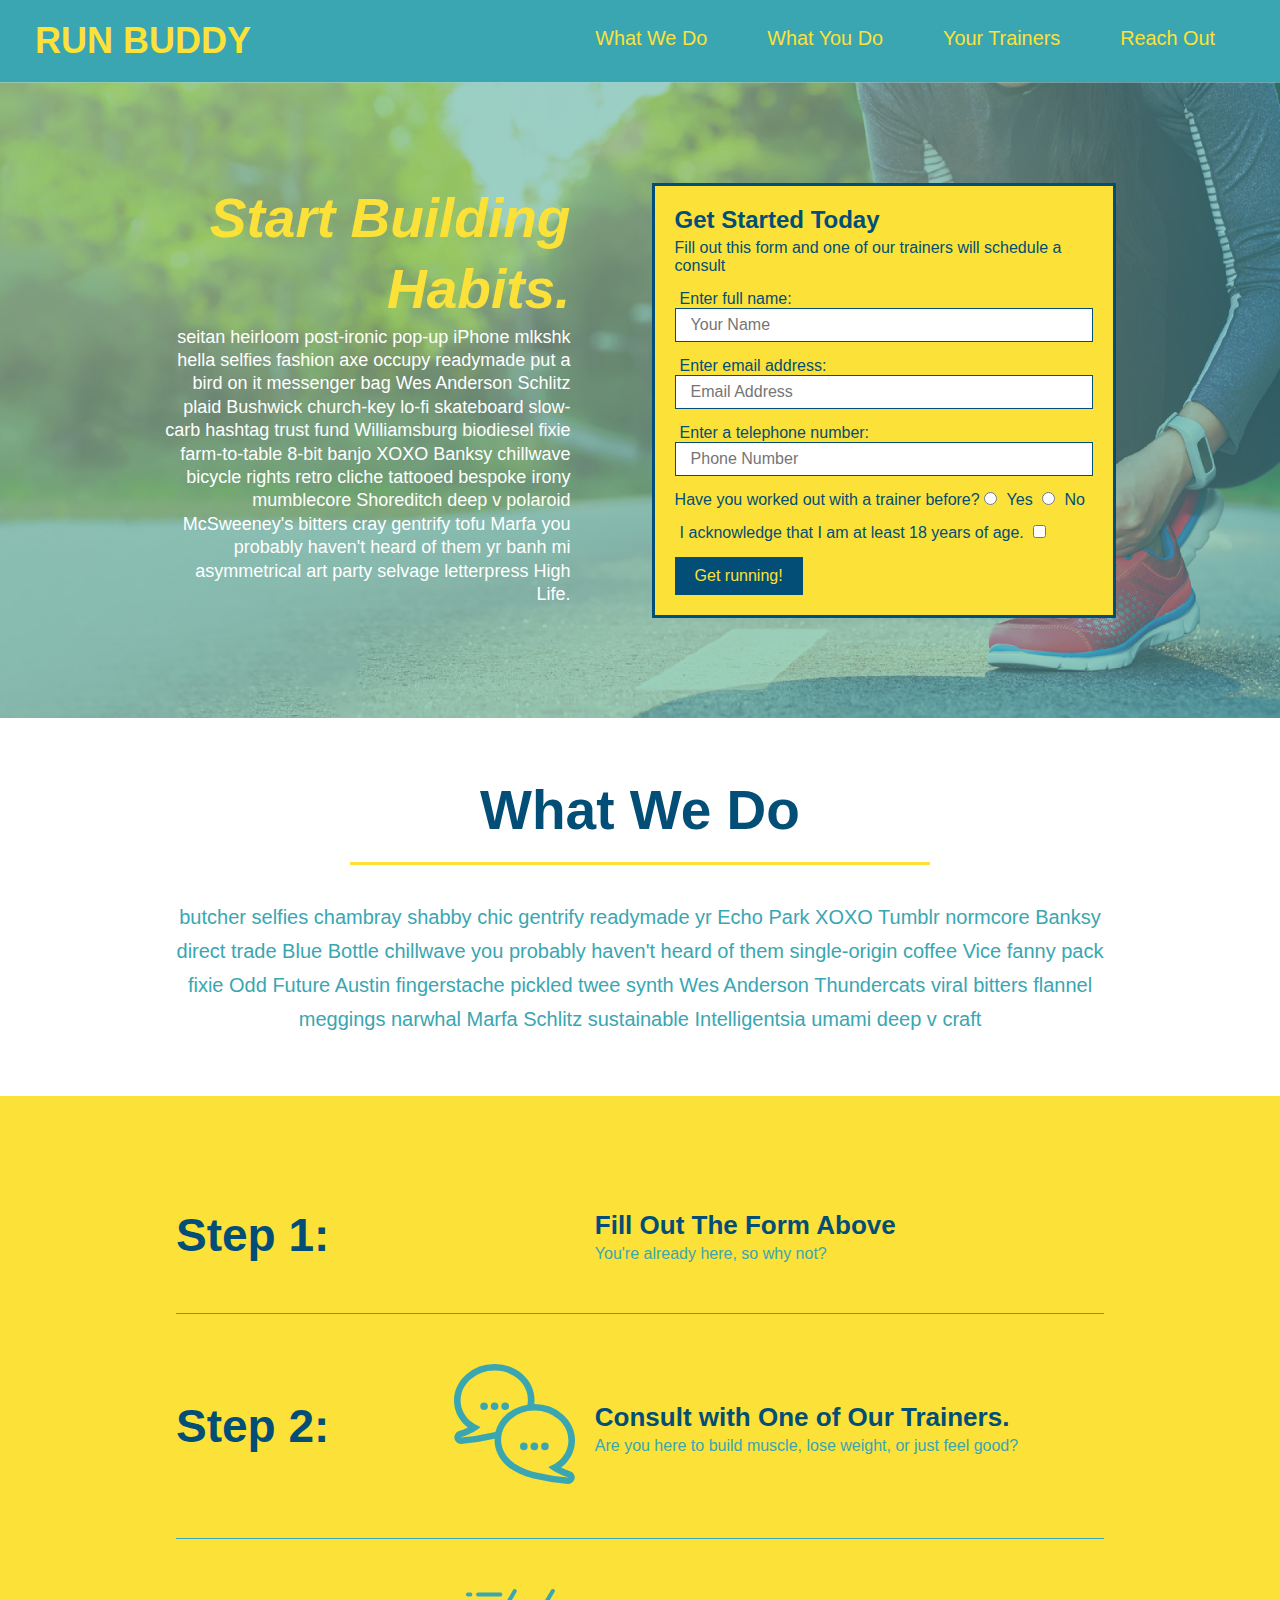
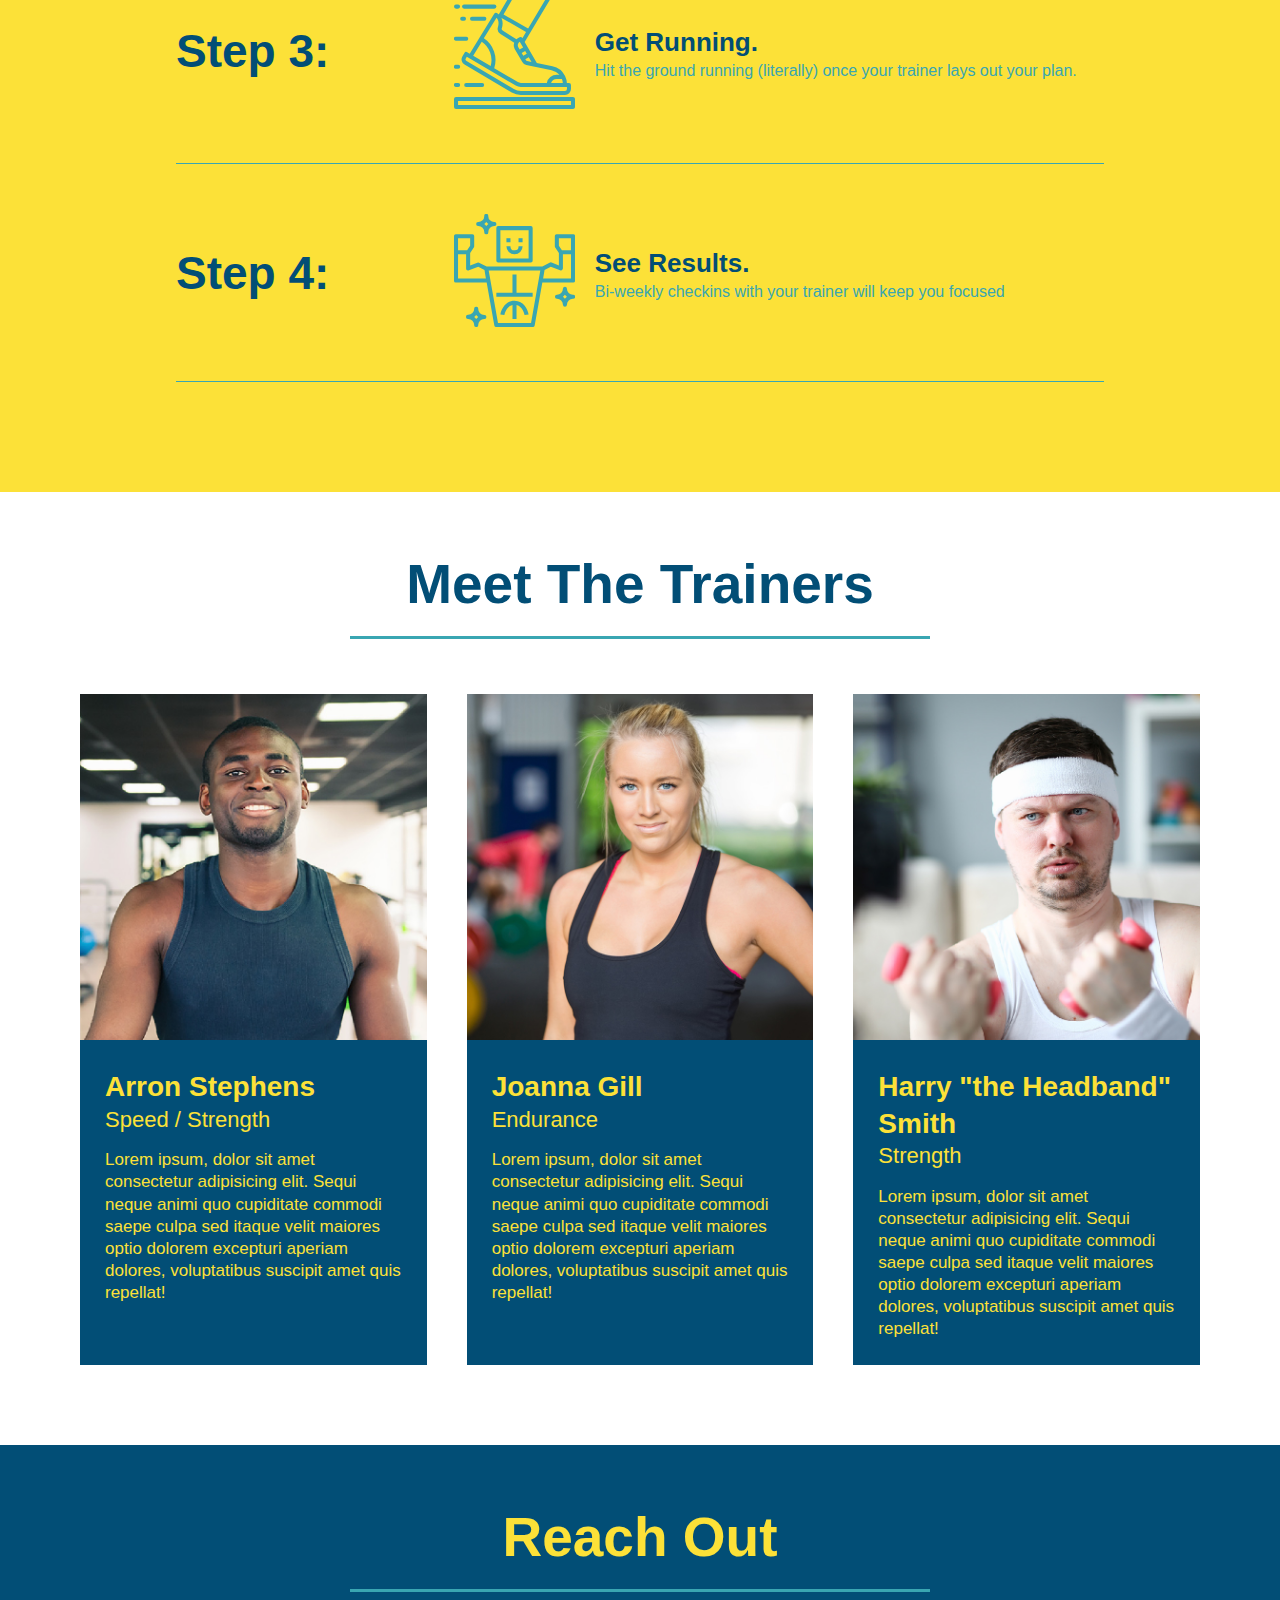
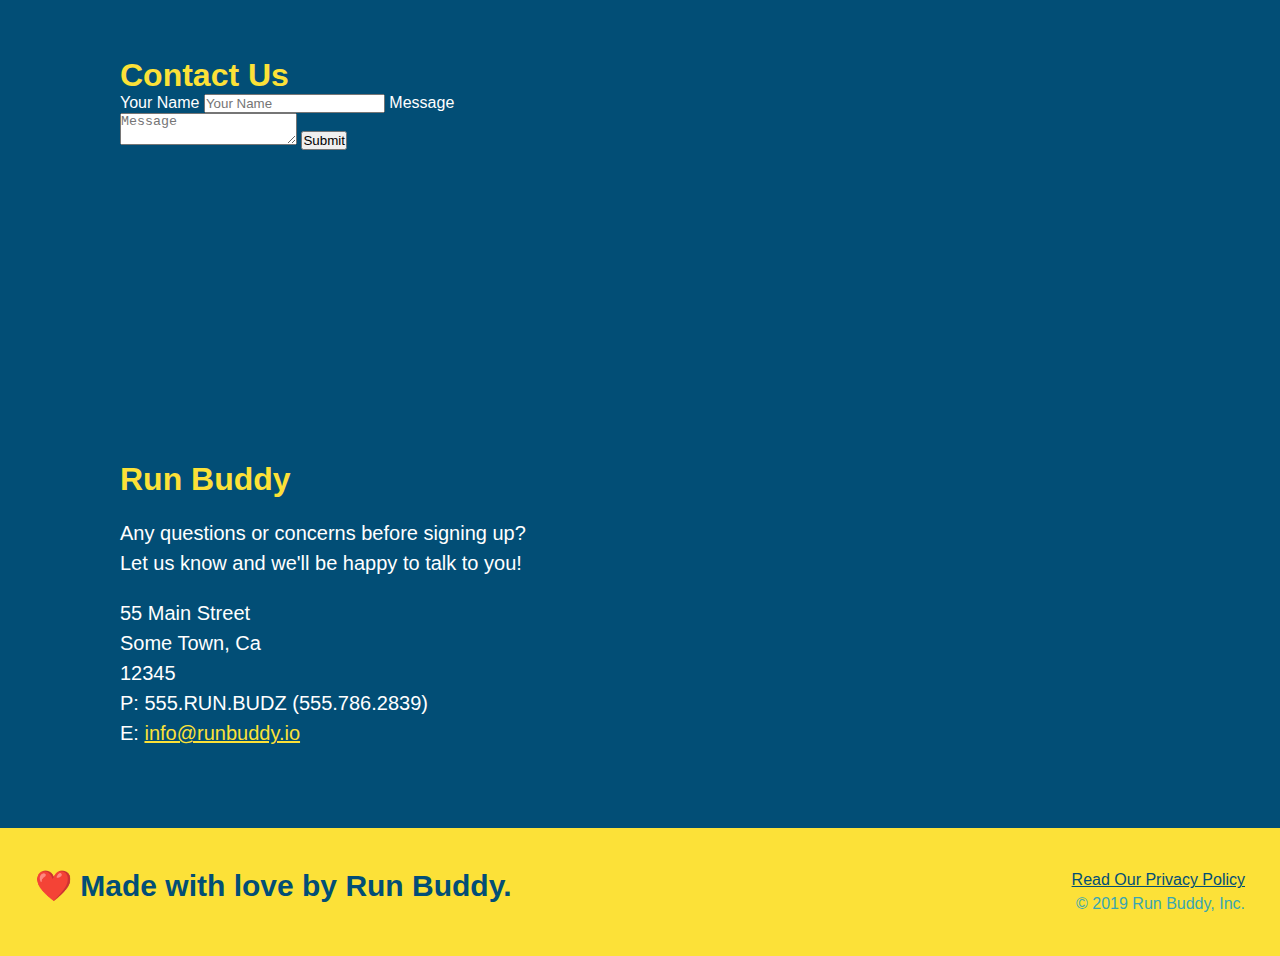
==== commit 0537cd41: "add flexbox to the trainers" ====
--- a/index.html
+++ b/index.html
@@ -139,15 +139,17 @@
   </section>
   
   
-  <section id="your-trainers" class="trainers">
+  <section id="your-trainers">
   <div class="flex-row">
     <h2 class="section-title secondary-border">Meet The Trainers</h2>
   </div>
+
+  <div class="trainers">
     <article class="trainer">
     <img src="./assets/css/images/trainer-1.jpg" alt="" />
-    <div class="trainer-bio text-left">
-        <h3>Arron Stephens</h3>
-        <h4>Speed / Strength</h4>
+    <div class="trainer-bio">
+        <h3 class="trainer-name">Arron Stephens</h3>
+        <h4 class="trainer-role">Speed / Strength</h4>
         <p>
           Lorem ipsum, dolor sit amet consectetur adipisicing elit. Sequi neque animi quo cupiditate commodi saepe culpa sed
           itaque velit maiores optio dolorem excepturi aperiam dolores, voluptatibus suscipit amet quis repellat!
@@ -156,29 +158,29 @@
     </article>
 
     <article class="trainer">
-        <div class="trainer-bio text-right">
-            <h3>Joanna Gill</h3>
-            <h4>Endurance</h4>
+      <img src="./assets/css/images/trainer-2.jpg" alt="Joanna Gill cooling off after a workout" />
+        <div class="trainer-bio">
+            <h3 class="trainer-name">Joanna Gill</h3>
+            <h4 class="trainer-role">Endurance</h4>
             <p>
                 Lorem ipsum, dolor sit amet consectetur adipisicing elit. Sequi neque animi quo cupiditate commodi saepe culpa sed
                 itaque velit maiores optio dolorem excepturi aperiam dolores, voluptatibus suscipit amet quis repellat!
               </p>
-            </p>
-          </div>
-          <img src="./assets/css/images/trainer-2.jpg" alt="Joanna Gill cooling off after a workout" />
+          </div>
         </article>
 
         <article class="trainer">
             <img src="./assets/css/images/trainer-3.jpg" alt="Harry Smith wearing a headband and lifting comically small pink weights" />
-            <div class="trainer-bio text-left">
-                <h3>Harry "the Headband" Smith</h3>
-                <h4>Strength</h4>
+            <div class="trainer-bio">
+                <h3 class="trainer-name">Harry "the Headband" Smith</h3>
+                <h4 class="trainer-role">Strength</h4>
                 <p>
                   Lorem ipsum, dolor sit amet consectetur adipisicing elit. Sequi neque animi quo cupiditate commodi saepe culpa sed
                   itaque velit maiores optio dolorem excepturi aperiam dolores, voluptatibus suscipit amet quis repellat!
                 </p>
               </div>
             </article>
+   </div>
   </section>
   
   
--- a/assets/css/style.css
+++ b/assets/css/style.css
@@ -203,7 +203,7 @@
   .step-img img {
     max-width: 100%;
   }
-  
+
   .step-text {
     flex: 12;
   }
@@ -219,23 +219,28 @@
     justify-content: space-between;
   }
 
+  .trainers {
+    width: 100%;
+    margin: 0 auto;
+    display: flex;
+    flex-wrap: wrap;
+    justify-content: space-around;
+  }
+
   .trainer {
-    width: 900px;
-    margin: 0 auto 30px auto;
+    margin: 20px;
     background: #024e76;
     color: #fce138;
-    overflow: auto;
+    flex: 1;
   }
 
   .trainer img {
-    width: 35%;
-    float: left;
+    width: 100%;
   }
   
   .trainer-bio {
-    padding: 35px;
-    float: left;
-    width: 65%;
+    padding: 25px;
+    line-height: 1.3;
   }
 
   .text-left {
@@ -247,19 +252,17 @@
   }
 
   .trainer-bio h3 {
-    font-size: 32px;
-    margin-bottom: 8px;
+    font-size: 28px;
   }
   
   .trainer-bio h4 {
     font-weight: lighter;
-    font-size: 26px;
-    margin-bottom: 25px;
+    font-size: 22px;
+    margin-bottom: 15px;
   }
   
   .trainer-bio p {
     font-size: 17px;
-    line-height: 1.3;
   }
 
   .contact {
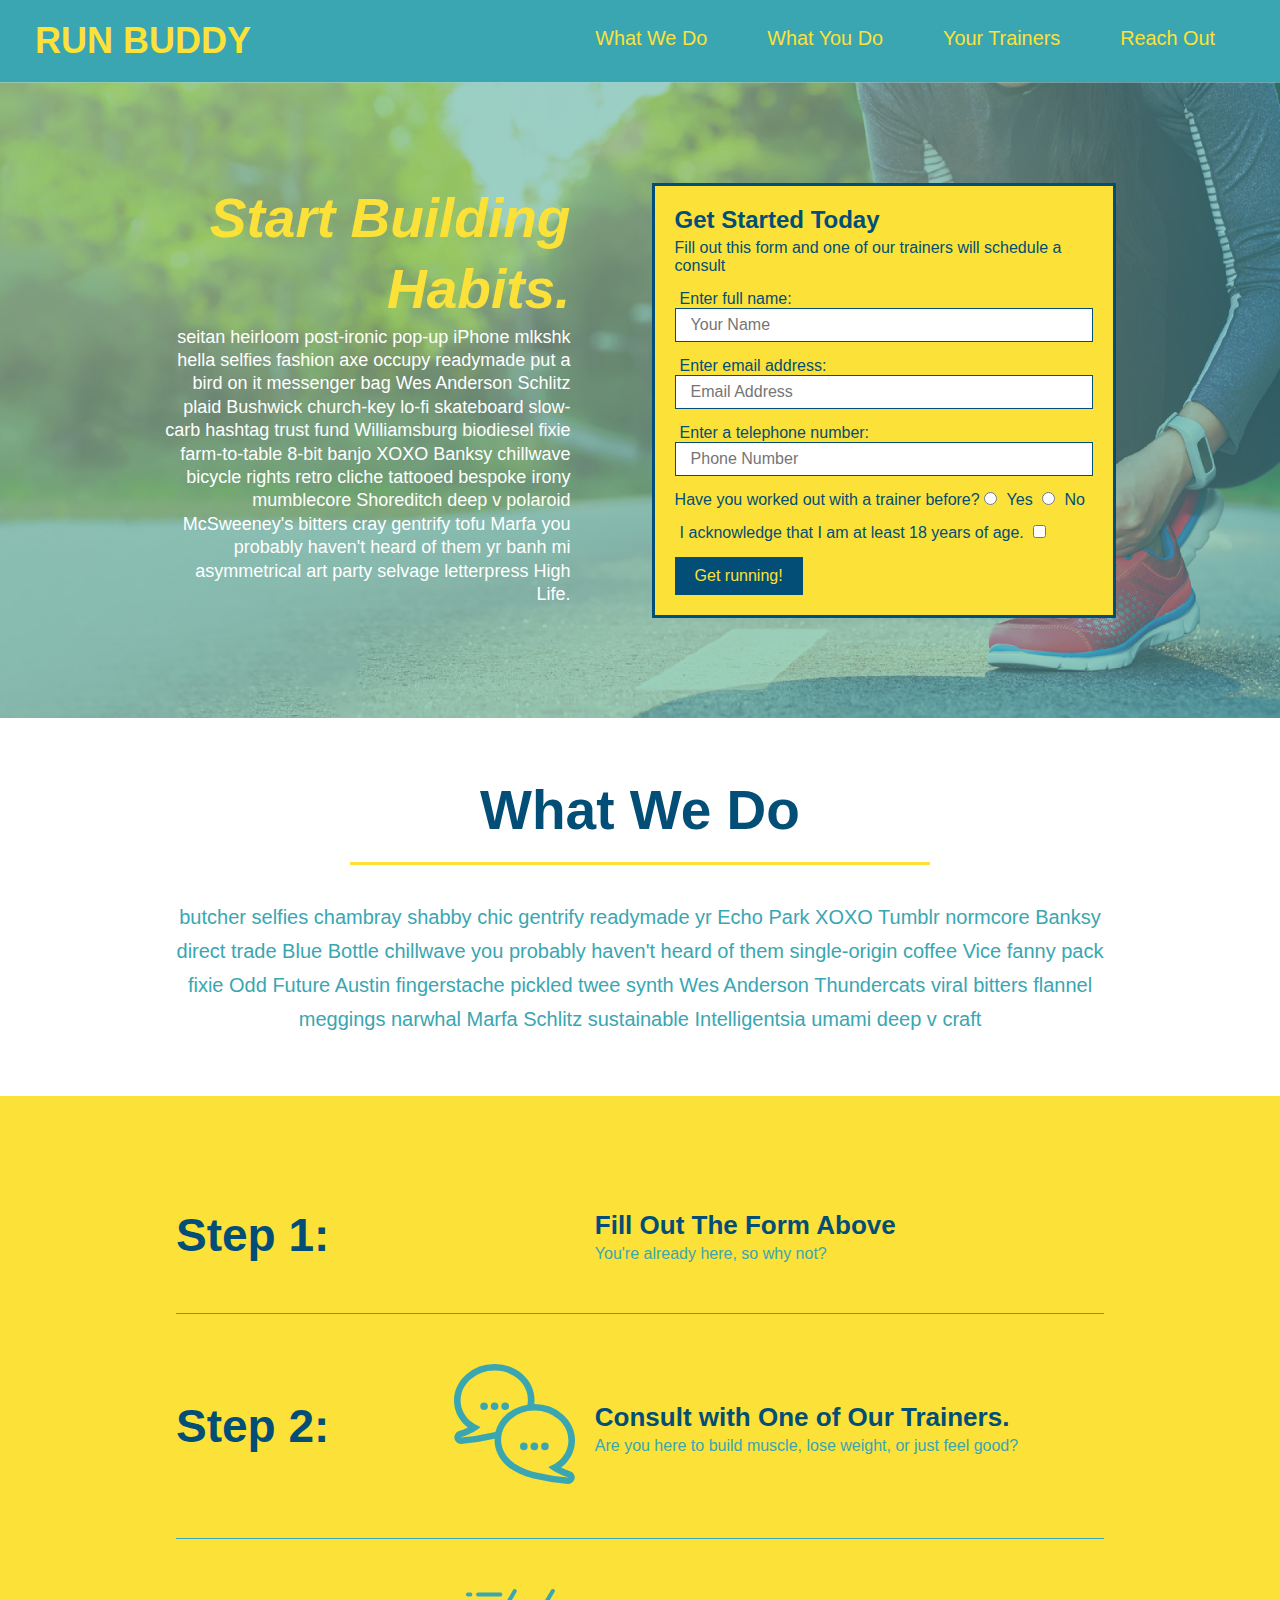
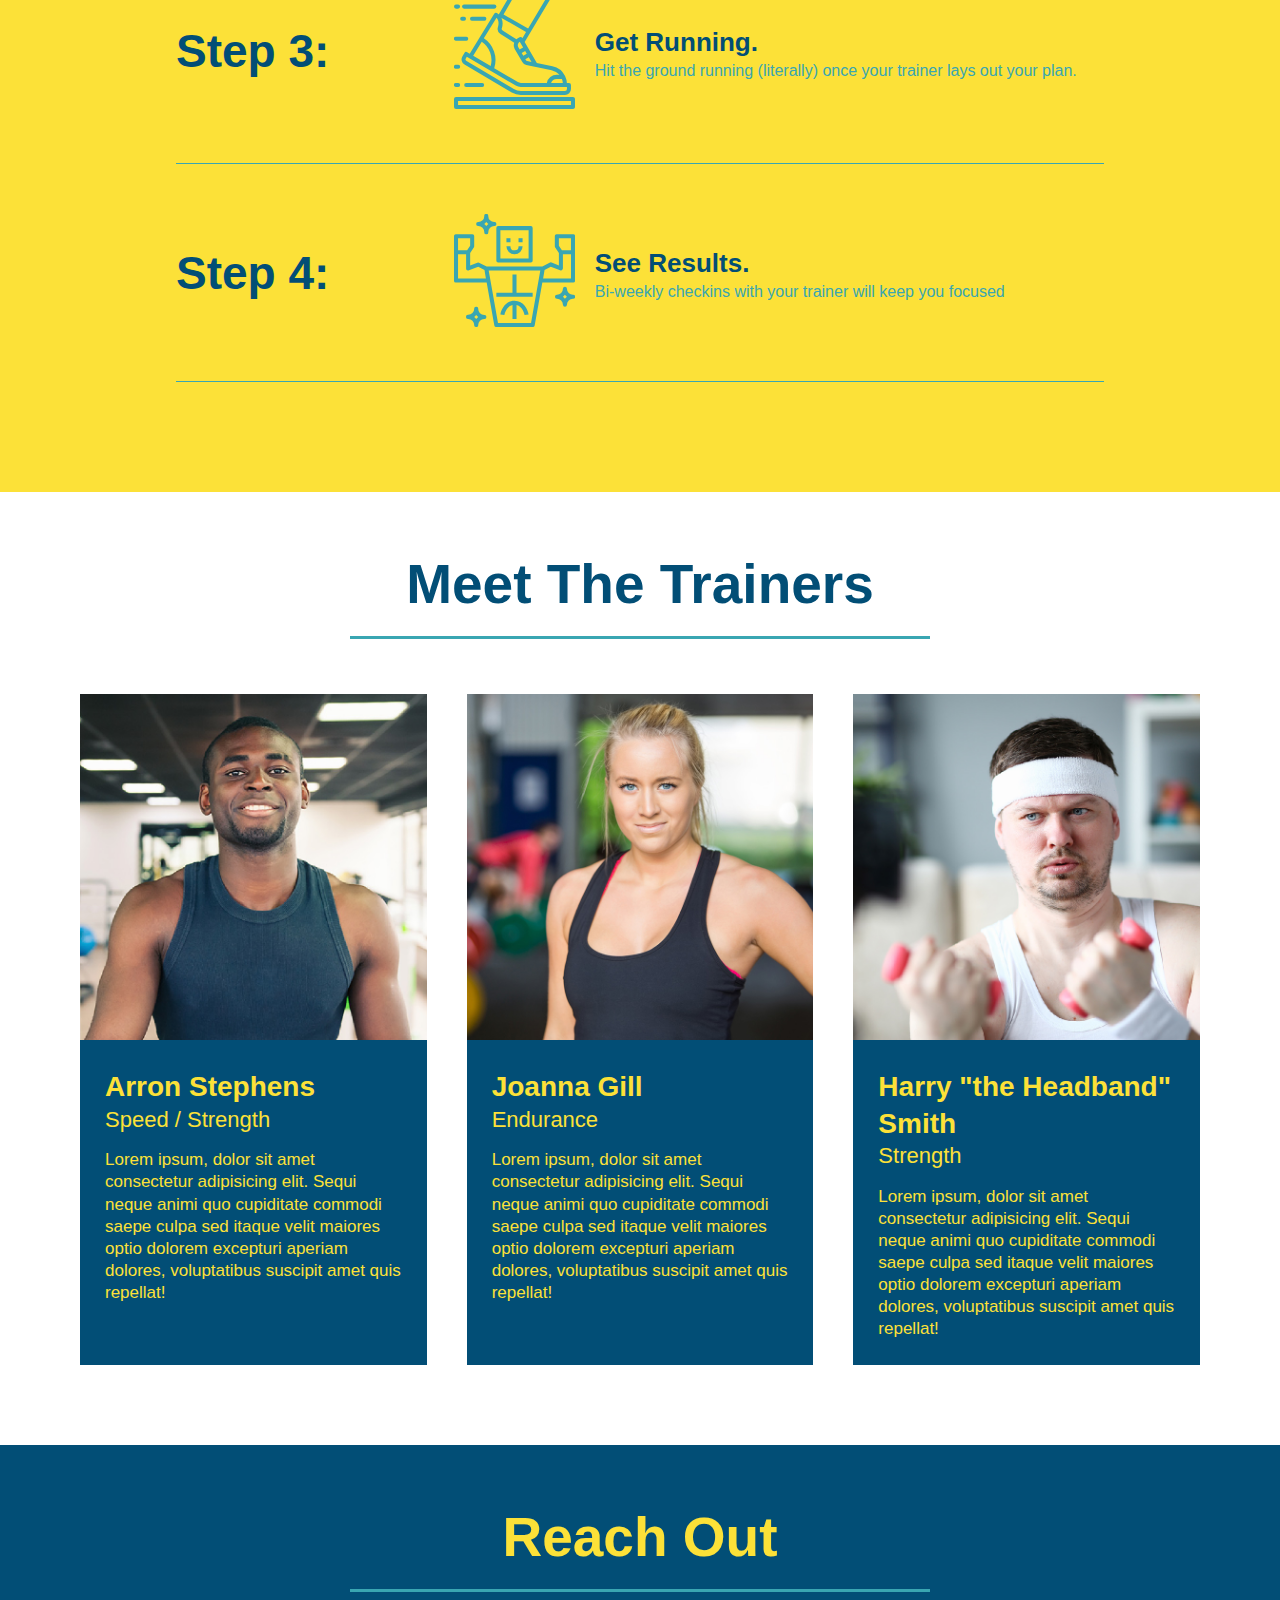
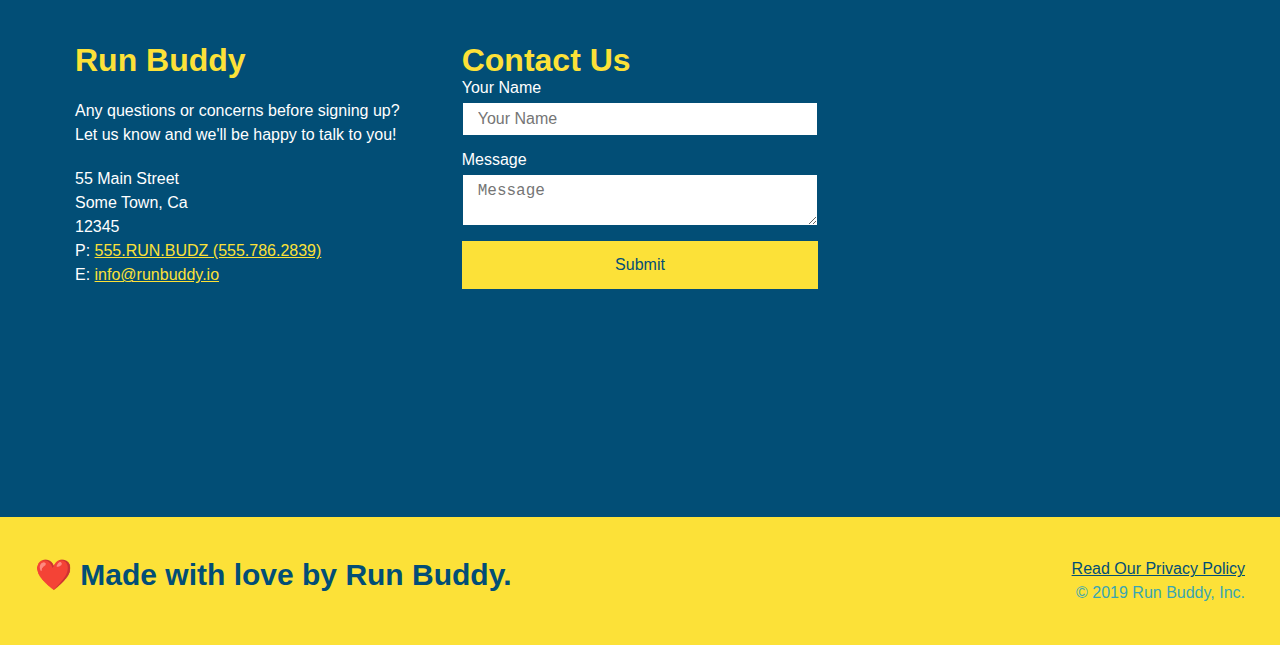
==== commit 8e38015a: "add flexbox to reach out" ====
--- a/index.html
+++ b/index.html
@@ -187,45 +187,44 @@
   <section id="reach-out" class="contact">
     <div class="flex-row">
       <h2 class="section-title secondary-border">Reach Out</h2>
-  </div>
+    </div>
     <div class="contact-info">
+      <div>
+        <h3>Run Buddy</h3>
+        <p>
+          Any questions or concerns before signing up?
+          <br />
+          Let us know and we'll be happy to talk to you!
+        </p>
+    
+        <address>
+          55 Main Street <br />
+          Some Town, Ca <br />
+          12345 <br />
+          P: <a href="tel:555.786.2839">555.RUN.BUDZ (555.786.2839)</a><br />
+          E: <a href="mailto://info@runbuddy.io">info@runbuddy.io</a>
+        </address>
+    
+      </div>
+    
       <div class="contact-form">
         <h3>Contact Us</h3>
         <form>
-           <label for="contact-name">Your Name</label>
-           <input type="text" id="contact-name" placeholder="Your Name" />
-      
-           <label for="contact-message">Message</label>
-           <textarea id="contact-message" placeholder="Message"></textarea>
-      
-           <button type="submit">Submit</button>
-          </form>
-      </div>
-        <iframe src="https://www.google.com/maps/embed?pb=!1m18!1m12!1m3!1d3454.186869209642!2d-81.63359028482974!3d30.03149632613899!2m3!1f0!2f0!3f0!3m2!1i1024!2i768!4f13.1!3m3!1m2!1s0x88e5d15e3fd1e68f%3A0x6cabb645d047d5ff!2s21%20Vicksburg%20Dr%2C%20Julington%20Creek%2C%20FL%2032259!5e0!3m2!1sen!2sus!4v1639518713833!5m2!1sen!2sus" 
-        width="600" 
-        height="450" 
-        style="border:0;" 
-        allowfullscreen="" 
-        loading="lazy">
-        </iframe>
-     
-
-     <div>
-         <h3>Run Buddy</h3>
-         <p>
-            Any questions or concerns before signing up?
-            <br />
-            Let us know and we'll be happy to talk to you!
-          </p>
-          <address>
-            55 Main Street <br/>
-            Some Town, Ca <br/>
-            12345<br />
-            P: 555.RUN.BUDZ (555.786.2839)<br/>
-            E: <a href="mailto:info@runbuddy.io">info@runbuddy.io</a>
-          </address>
-     </div>
-     </div>
+          <label for="contact-name">Your Name</label>
+          <input type="text" id="contact-name" placeholder="Your Name" />
+    
+          <label for="contact-message">Message</label>
+          <textarea id="contact-message" placeholder="Message"></textarea>
+    
+          <button type="submit">Submit</button>
+        </form>
+      </div>
+    
+      <iframe
+        src="https://www.google.com/maps/embed?pb=!1m14!1m12!1m3!1d12182.30520634488!2d-74.0652613!3d40.2407219!2m3!1f0!2f0!3f0!3m2!1i1024!2i768!4f13.1!5e0!3m2!1sen!2sus!4v1561060983193!5m2!1sen!2sus"
+        frameborder="0" style="border:0" allowfullscreen></iframe>
+    
+    </div>
   </section>
   
   
--- a/assets/css/style.css
+++ b/assets/css/style.css
@@ -269,21 +269,26 @@
     background: #024e76;
   }
 
+  .contact-info {
+    display: flex;
+    justify-content: space-between;
+    flex-wrap: wrap;
+  }
+
+  .contact-info > * {
+    flex: 1;
+    margin: 15px;
+  }
+
   .contact h2 {
     color: #fce138;
   }
 
   .contact-info iframe {
-    width: 400px;
     height: 400px;
   }
 
   .contact-info div {
-    width: 410px;
-    display: inline-block;
-    vertical-align: top;
-    text-align: left;
-    margin: 30px 0 0 60px;
     color: white;
   }
 
@@ -295,7 +300,7 @@
   .contact-info p, .contact-info address {
     margin: 20px 0;
     line-height: 1.5;
-    font-size: 20px;
+    font-size: 16px;
     font-style: normal;
   }
   
@@ -303,6 +308,27 @@
     color: #fce138;
   }
 
+  .contact-form input, .contact-form textarea {
+    border: 1px solid #024e76;
+    display: block;
+    padding: 7px 15px;
+    font-size: 16px;
+    color: #024e76;
+    width: 100%;
+    margin-bottom: 15px;
+    margin-top: 5px;
+  }
+
+  .contact-form button {
+    width: 100%;
+    border: none;  
+    background: #fce138;
+    color: #024e76;
+    text-align: center;
+    padding: 15px 0;
+    font-size: 16px;
+  }
+
   .flex-row {
     display: flex;
   }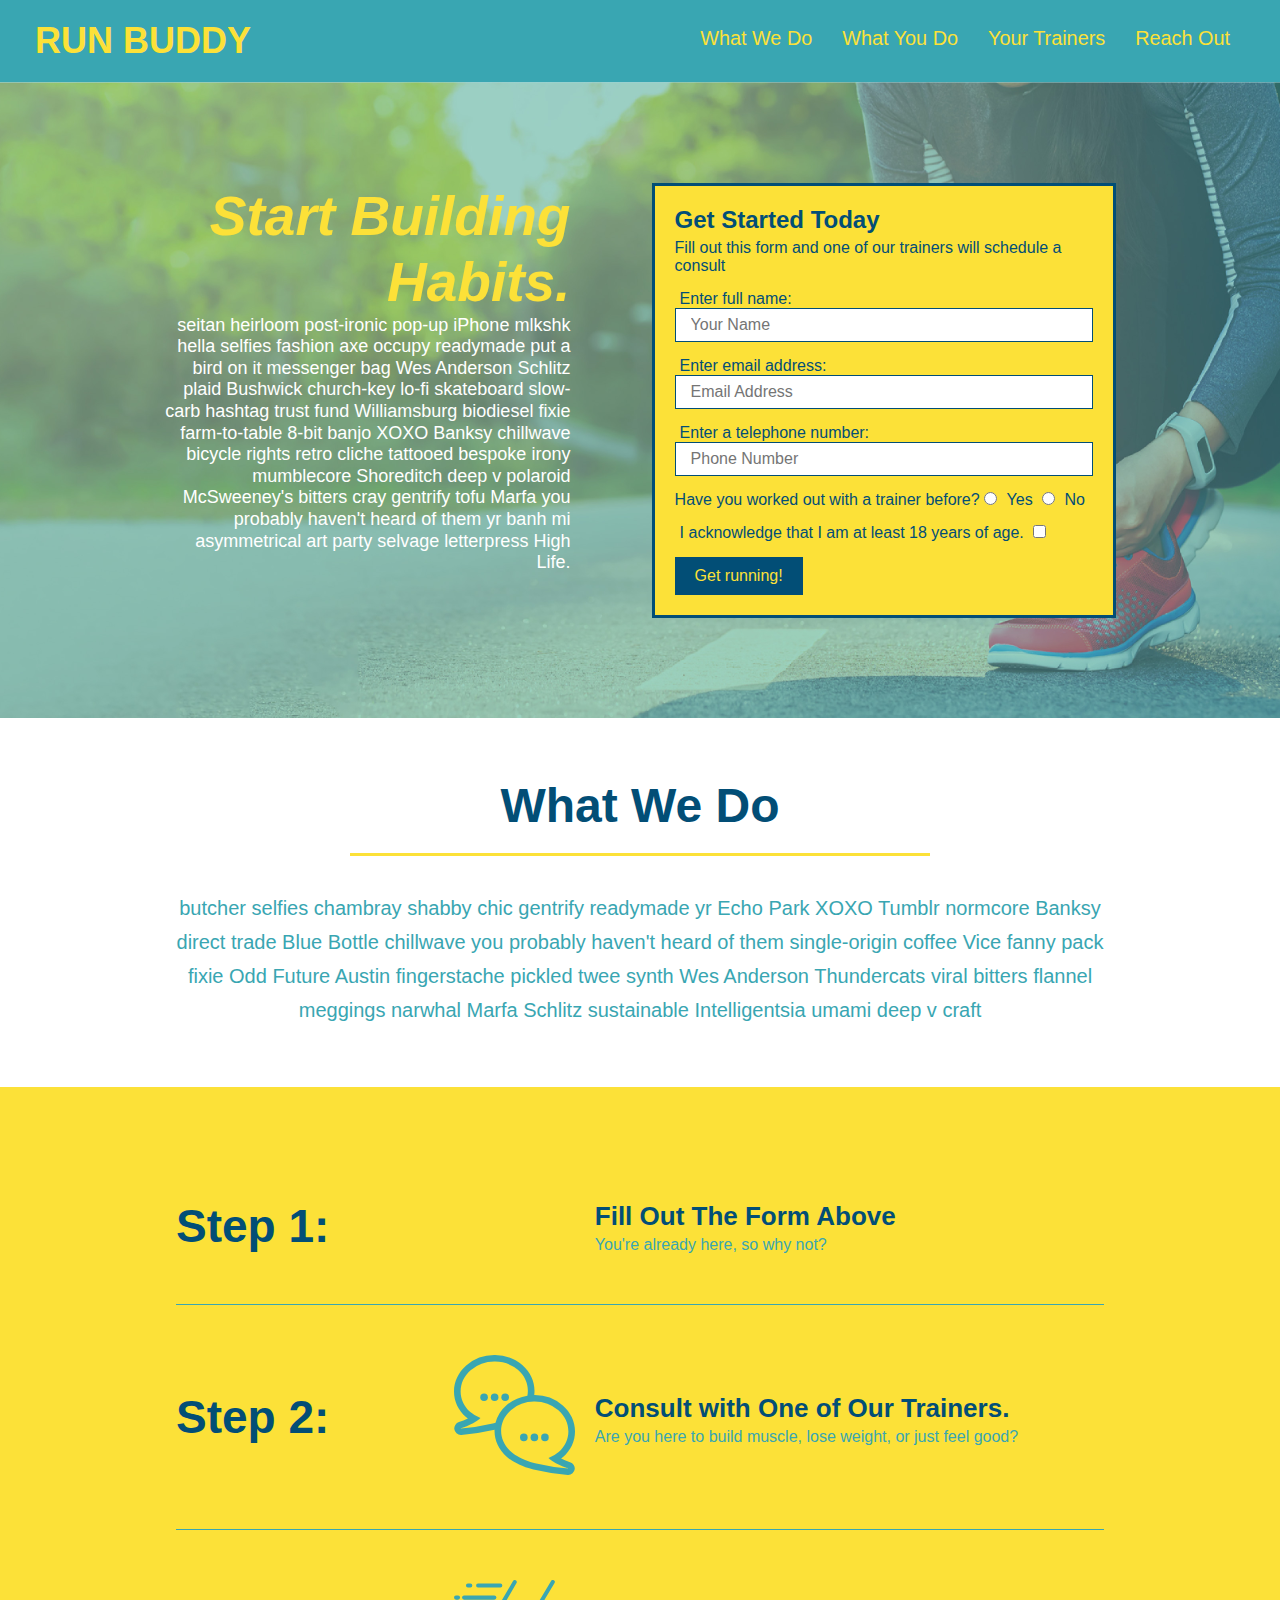
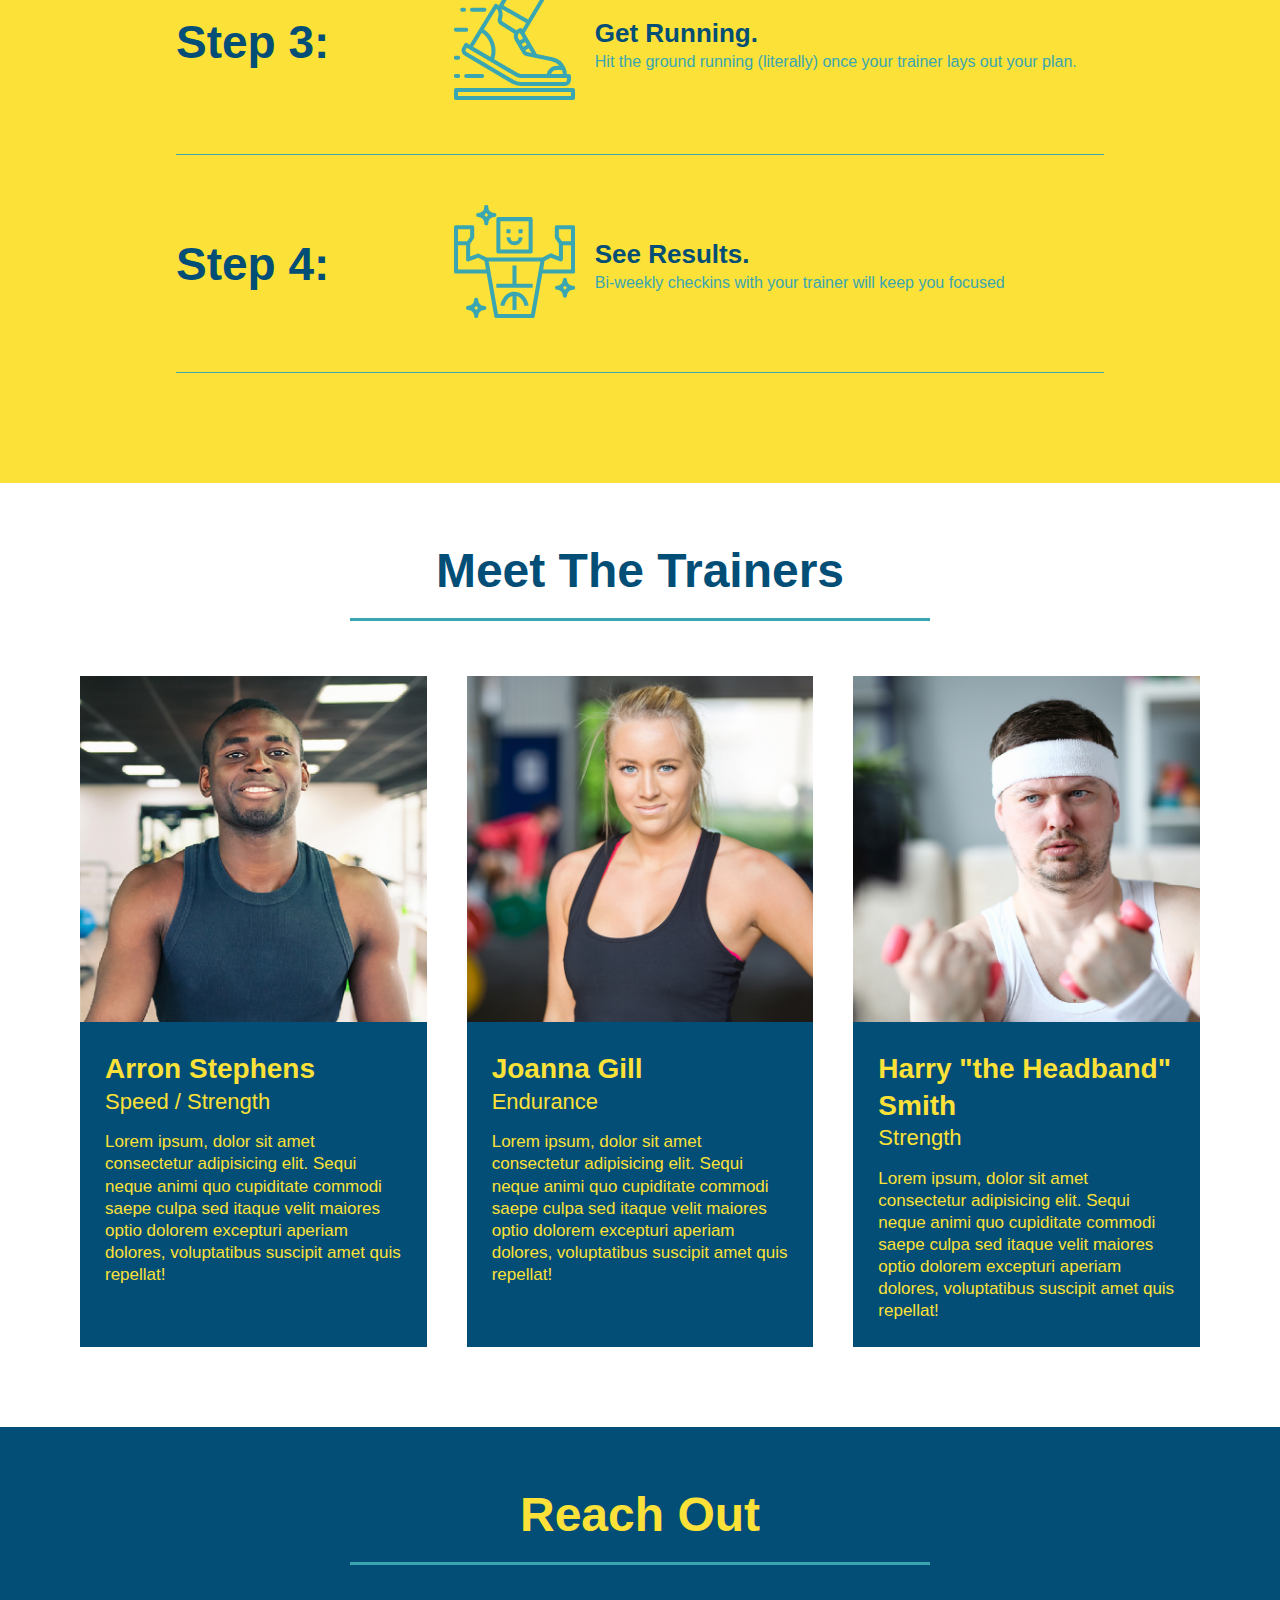
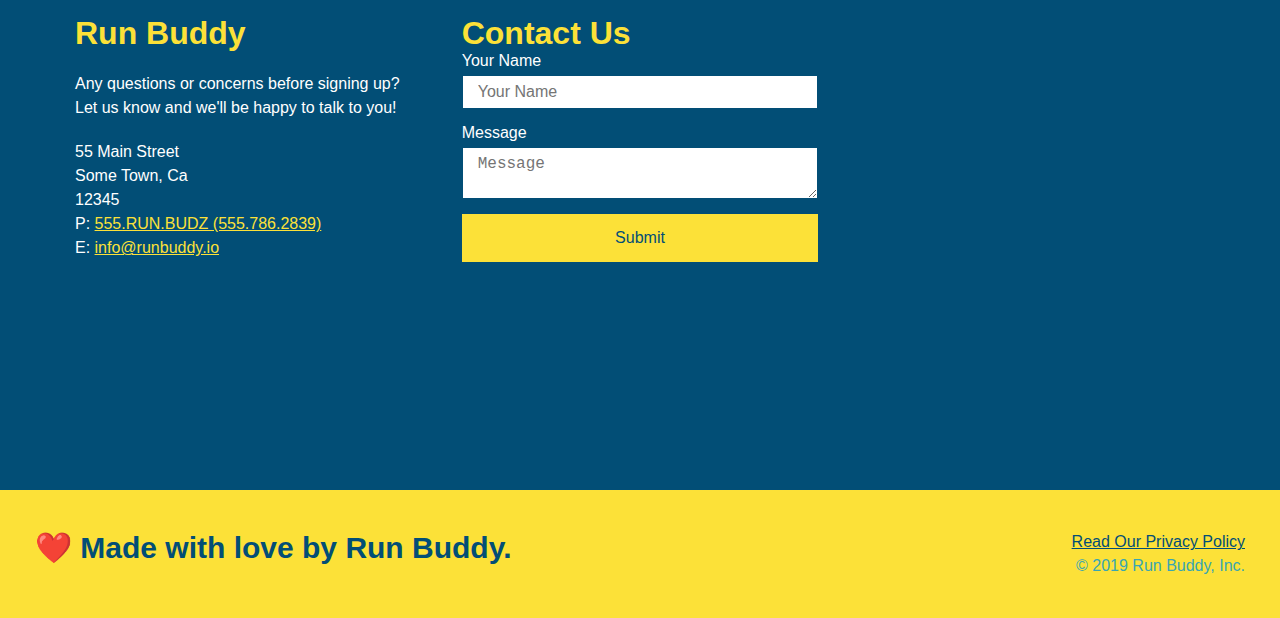
==== commit 4b037985: "add media queries" ====
--- a/index.html
+++ b/index.html
@@ -4,6 +4,7 @@
     <meta charset="UTF-8" />
     <title>Run Buddy</title>
     <link rel="stylesheet" href="./assets/css/style.css" />
+    <meta name="viewport" content="width=device-width, initial-scale=1.0" />
   </head>
   <body>
     
--- a/assets/css/style.css
+++ b/assets/css/style.css
@@ -42,7 +42,7 @@
   }
 
   header nav ul li a {
-    margin: 0 30px;
+    padding: 10px 15px;
     font-weight: lighter;
     font-size: 1.55vw;
   }
@@ -81,7 +81,7 @@
     margin: 3.5%;
     color: #fff;
     font-size: 18px;
-    line-height: 1.3;
+    line-height: 1.2;
   }
 
   .hero-cta h2 {
@@ -97,6 +97,7 @@
     display: flex;
     justify-content: center;
     flex-wrap: wrap;
+    align-items: flex-start;
   }
 
   .hero-form {
@@ -140,7 +141,7 @@
   }
 
   .section-title {
-    font-size: 55px;
+    font-size: 48px;
     border-bottom: 3px solid;
     color: #024e76;
     padding-bottom: 20px;
@@ -331,4 +332,112 @@
 
   .flex-row {
     display: flex;
-  }+  }
+
+  /* MEDIA QUERY FOR SMALLER DESKTOP SCREENS AND SMALLER */
+@media screen and (max-width: 980px) {
+  header {
+    padding-bottom: 0;
+    justify-content: center;
+  }
+
+  header h1 {
+    width: 100%;
+    text-align: center;
+  }
+
+  header nav ul {
+    margin-top: 20px;
+    width: 100%;
+    justify-content: center;
+  }
+
+  header nav ul li a {
+    font-size: 20px;
+  }
+
+  footer h2, footer div {
+    text-align: center;
+    width: 100%;
+  }
+
+  .hero-cta, .hero-form {
+    width: 100%;
+  }
+  
+  .hero-cta {
+    text-align: center;
+  }
+
+  .section-title {
+    width: 80%;
+  }
+  
+  .trainer {
+    flex: 0 70%;
+  }
+  
+  .contact-info iframe{
+    flex: 1 100%;
+  }
+}
+
+/* MEDIA QUERY FOR TABLETS AND SMALLER */
+@media screen and (max-width: 768px) {
+  section {
+    padding: 30px 15px;
+  }
+
+  .step h3 {
+    flex: 1 100%;
+    text-align: center;
+  }
+
+  .step-info {
+    flex: 2 100%;
+    text-align: center;
+    justify-content: center;
+  }
+
+  .step-img {
+    flex: 0 32%;
+    margin-right: 0;
+    margin-top: 15px;
+    margin-bottom: 15px;
+  }
+
+  .step-text {
+    flex: 100%;  
+  }
+}
+
+/* MEDIA QUERY FOR MOBILE PHONES AND SMALLER */
+@media screen and (max-width: 575px) {
+  .hero-form button {
+    width: 100%;
+  }
+
+  .section-title {
+    width: 95%;
+  }
+
+  .intro p {
+    width: 100%;
+  }
+
+  .trainer {
+    flex: 0 100%;
+  }
+
+  .contact-info {
+    text-align: center;
+  }
+
+  .contact-info > * {
+    flex: 0 100%;
+  }
+
+  .contact-form {
+    order: 3;
+  }
+}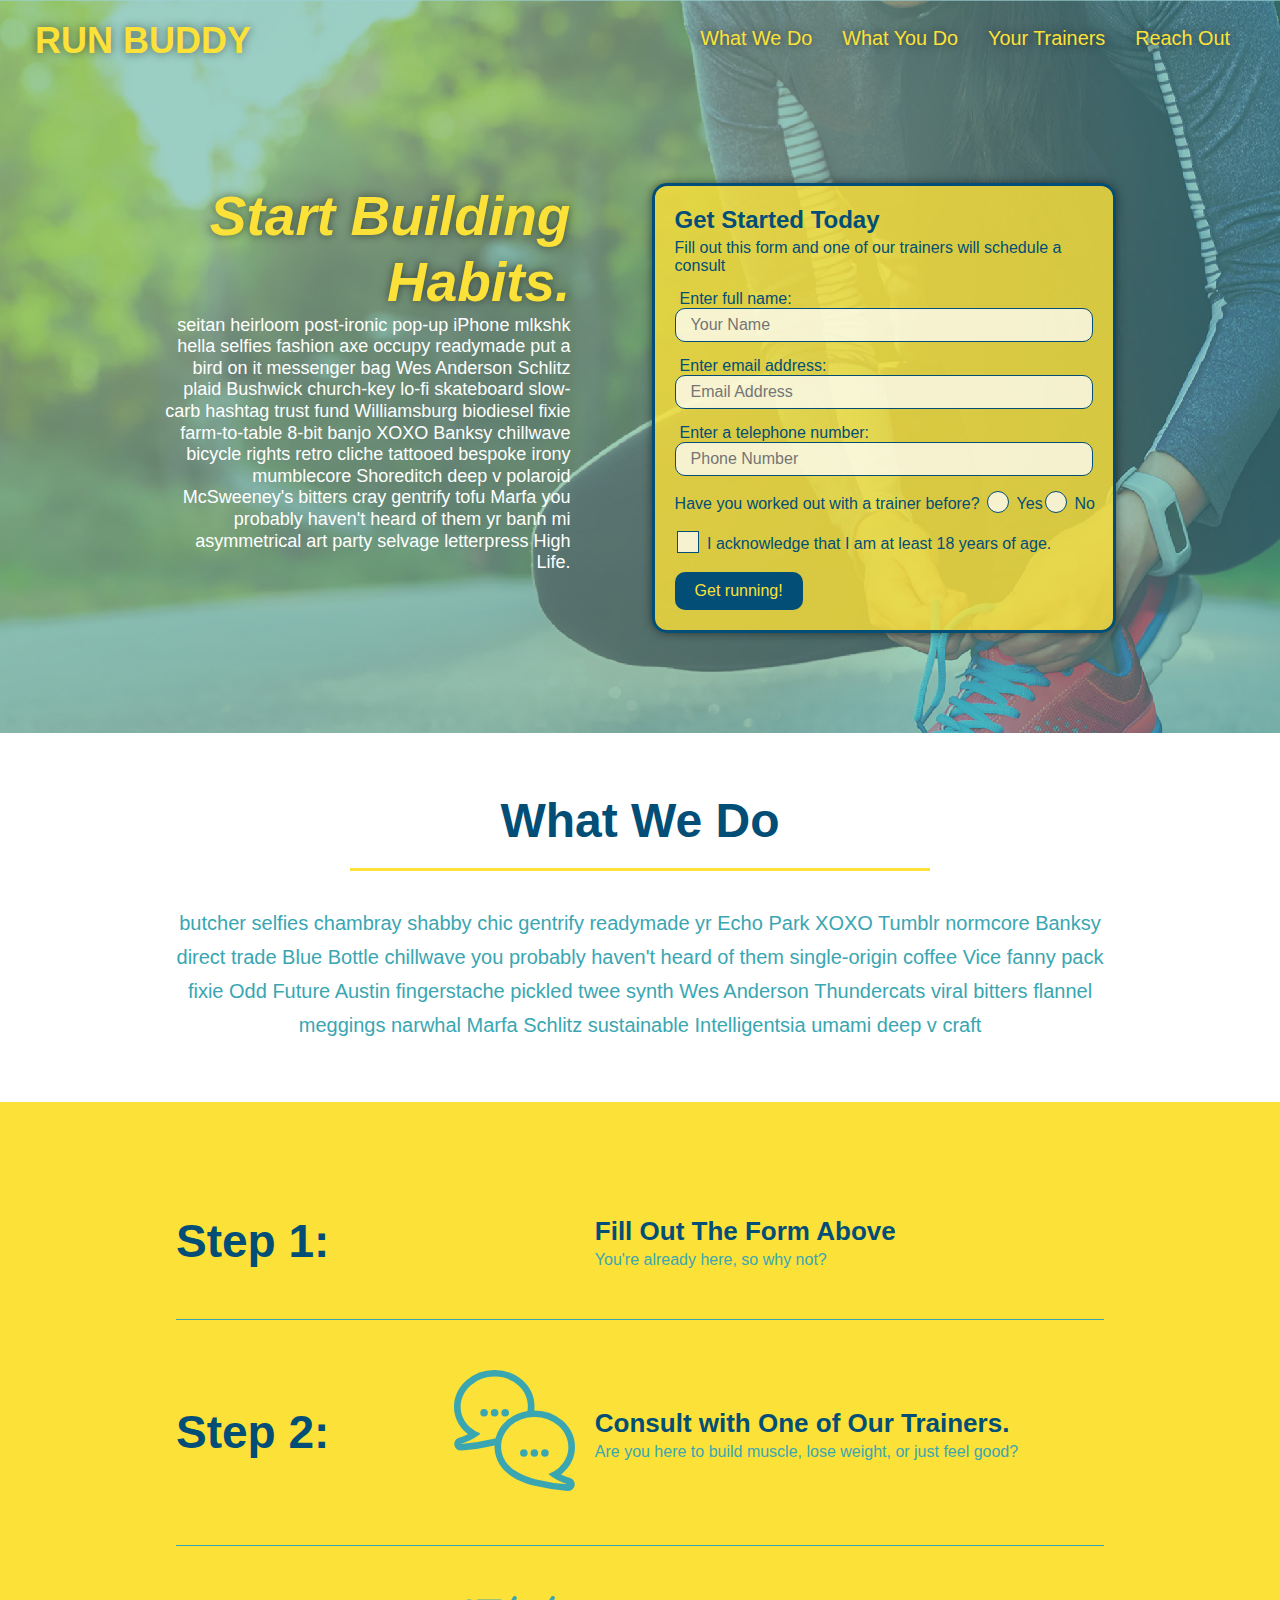
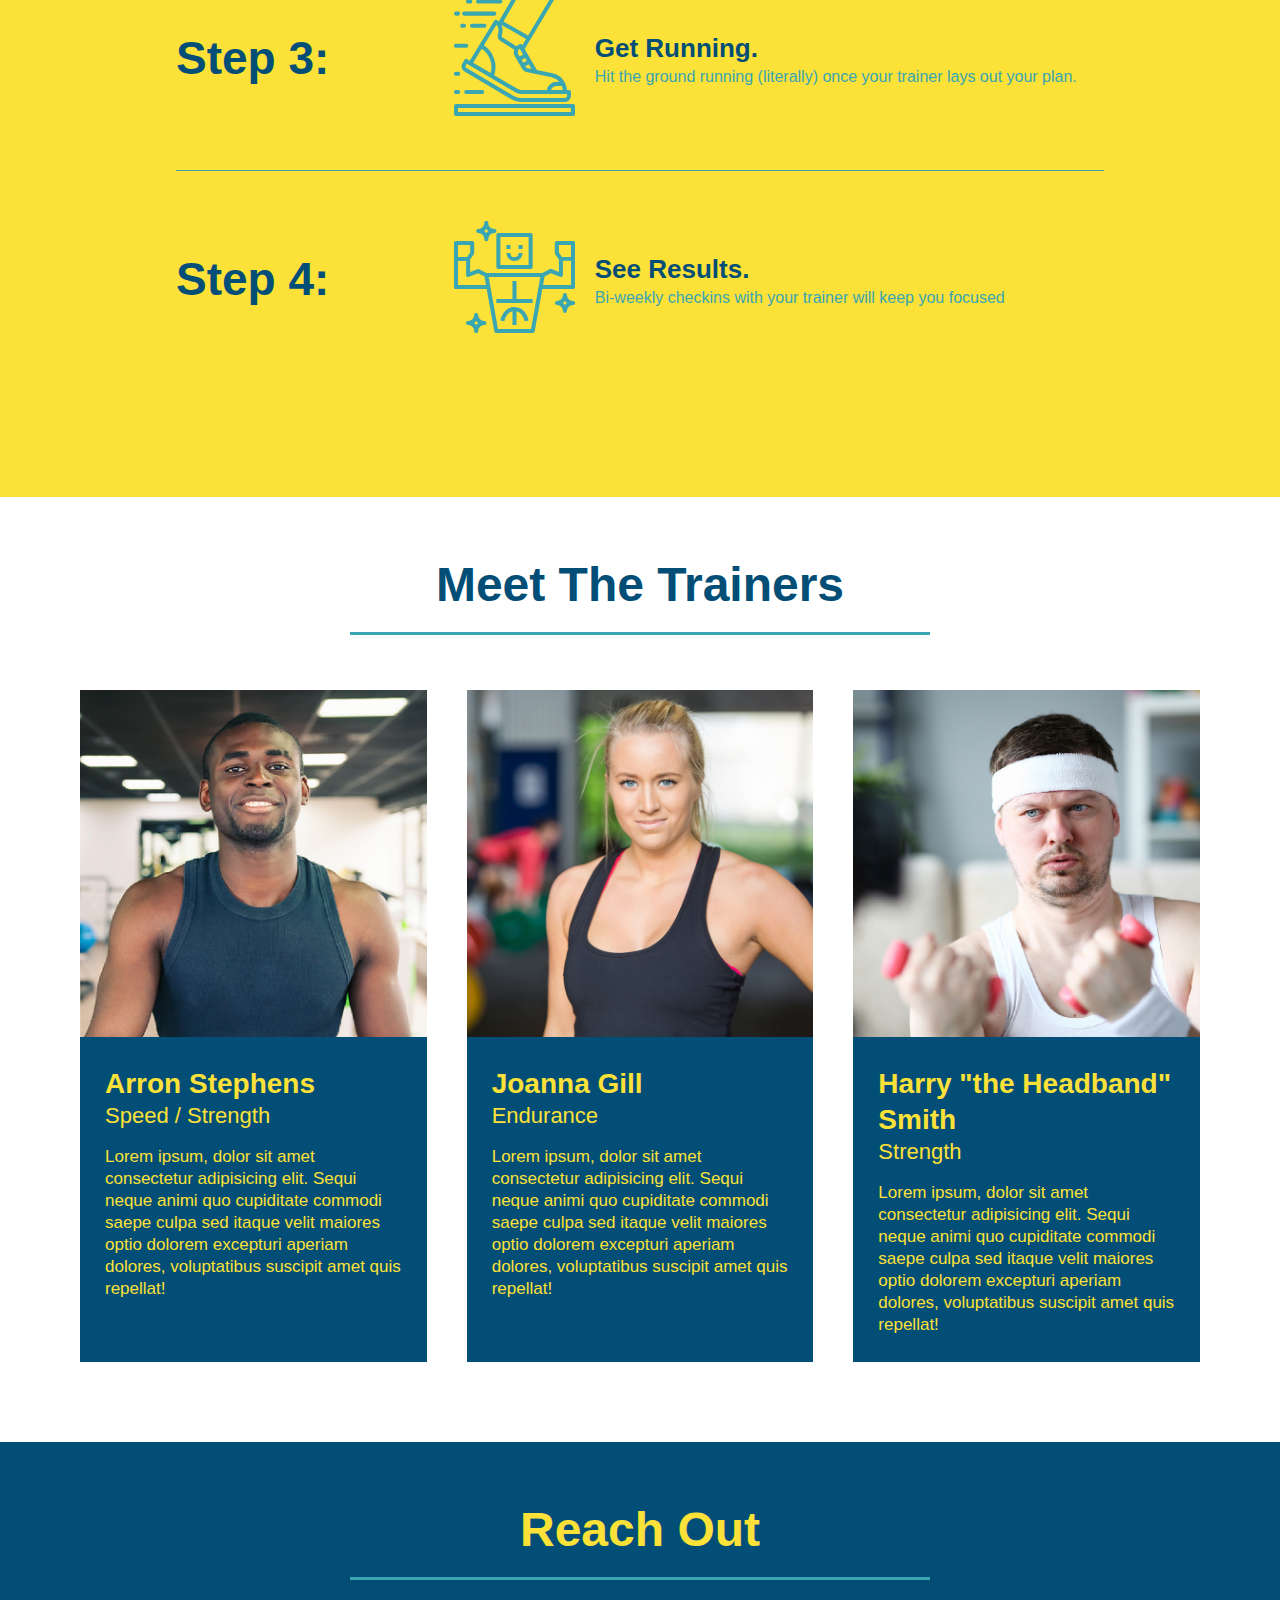
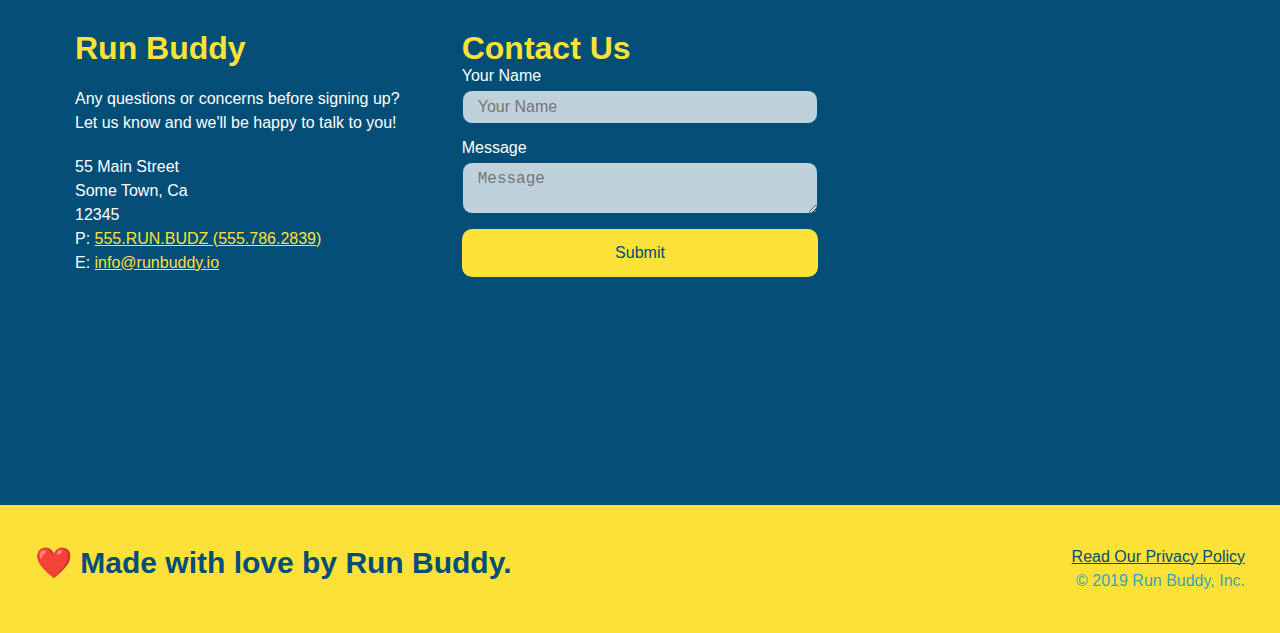
==== commit efa49da8: "final css touches" ====
--- a/index.html
+++ b/index.html
@@ -53,18 +53,22 @@
             <label for="phone">Enter a telephone number:</label>
             <input type="tel" placeholder="Phone Number" name="phone" id="phone" class="form-input"/>
             <p>
-                Have you worked out with a trainer before?
+              Have you worked out with a trainer before?
+              <span class="radio-wrapper">
                 <input type="radio" name="trainer-confirm" id="trainer-yes" />
                 <label for="trainer-yes">Yes</label>
+              </span>
+              <span class="radio-wrapper">
                 <input type="radio" name="trainer-confirm" id="trainer-no" />
                 <label for="trainer-no">No</label>
-              </p>
-              <p>
-                <label for="checkbox" >
-                  I acknowledge that I am at least 18 years of age.
-                </label>
+              </span>
+            </p>
+            <p>
+              <span class="checkbox-wrapper">
                 <input type="checkbox" name="age-confirm" id="checkbox" />
-              </p>
+                <label for="checkbox">I acknowledge that I am at least 18 years of age.</label>
+              </span>
+            </p>
               <button type="submit">
                 Get running!
               </button>
--- a/assets/css/style.css
+++ b/assets/css/style.css
@@ -1,3 +1,9 @@
+:root {
+  --primary-color: #fce138;
+  --secondary-color: #024e76;
+  --tertiary-color: #39a6b2;
+}
+
 * {
     margin: 0;
     padding: 0;
@@ -5,28 +11,38 @@
   }
 
 body {
-    color: #39a6b2;
+    color: var(--tertiary-color);
     font-family: Helvetica, Arial, sans-serif;
   }
 
   header {
     padding: 20px 35px;
-    background-color: #39a6b2;
+    background-color: var(--tertiary-color);
     display: flex;
     justify-content: space-between;
     flex-wrap: wrap;
+    position: -webkit-sticky;
+    position: sticky;
+    top: 0; 
+    background-image: url("images/hero-bg.jpg");
+    background-size: cover;
+    background-position: center;
+    background-attachment: fixed;
+    background-position: 80%;
+    z-index: 9999;
   }
 
   header h1 {
     font-weight: bold;
     font-size: 36px;
-    color: #fce138;
+    color: var(--primary-color);
     margin: 0;
+    text-shadow: 0 0 10px rgba(0, 0, 0, 0.5);
   }
   
   header a {
     text-decoration: none;
-    color: #fce138;
+    color: var(--primary-color);
   }
 
   header nav {
@@ -45,10 +61,18 @@
     padding: 10px 15px;
     font-weight: lighter;
     font-size: 1.55vw;
+    text-shadow: 0 0 10px rgba(0, 0, 0, 0.5);
+  }
+
+  header nav ul li a:hover {
+    background: var(--primary-color);
+    color: var(--secondary-color);
+    border-radius: 15px;
+    text-shadow: none;
   }
 
   footer {
-    background: #fce138;
+    background: var(--primary-color);
     width: 100%;
     padding: 40px 35px;
     display: flex;
@@ -57,7 +81,7 @@
   }
 
   footer h2 {
-    color: #024e76;
+    color: var(--secondary-color);
     font-size: 30px;
     margin: 0;
   }
@@ -68,7 +92,7 @@
   }
 
   footer a {
-    color: #024e76;
+    color: var(--secondary-color);
   }
 
   section {
@@ -87,7 +111,8 @@
   .hero-cta h2 {
     font-style: italic;
     font-size: 55px;
-    color: #fce138;
+    color: var(--primary-color);
+    text-shadow: 0 0 10px rgba(0, 0, 0, 0.5);
   }
 
   .hero {
@@ -98,15 +123,19 @@
     justify-content: center;
     flex-wrap: wrap;
     align-items: flex-start;
+    background-attachment: fixed;
+    background-position: 80%;
   }
 
   .hero-form {
-    background-color: #fce138;
+    background-color: rgba(252,225,56, 0.8);
     padding: 20px;
-    color: #024e76;
-    border: solid 3px #024e76;
+    color: var(--secondary-color);
+    border: solid 3px var(--secondary-color);
     width: 40%;
     margin: 3.5%;
+    box-shadow: 0 0 10px rgba(0, 0, 0, 0.5);
+    border-radius: 15px;
   }
 
   .hero-form h3 {
@@ -118,14 +147,80 @@
     margin: 5px 0 15px 0;
   }
   
+  .checkbox-wrapper input, .radio-wrapper input {
+    opacity: 0;
+  }
+
+  .checkbox-wrapper label, .radio-wrapper label {
+    position: relative;
+    left: 10px;
+    margin: 10px;
+    line-height: 1.6;
+  }
+
+  .checkbox-wrapper label::before, .radio-wrapper label::before {
+    content: "";
+    height: 20px;
+    width: 20px;
+    background: rgba(255, 255, 255, 0.75);  
+    border: 1px solid var(--secondary-color);  
+    position: absolute;
+    top: -4px;
+    left: -30px;
+  }
+
+  .radio-wrapper label::before {
+    border-radius: 50%;
+  }
+
+  .radio-wrapper label::after {
+    content: "";
+    width: 20px;
+    height: 20px;
+    border-radius: 50%;
+    background-image: radial-gradient(circle, var(--tertiary-color), var(--secondary-color));
+    position: absolute;
+    left: -29px;
+    top: -3px;
+  }
+  
+  .checkbox-wrapper label::after {
+    content: "";
+    height: 6px;
+    width: 14px;
+    border-left: 2px solid var(--secondary-color);
+    border-bottom: 2px solid var(--secondary-color);
+    position: absolute;
+    left: -26px;
+    top: 1px;
+    transform: rotate(-58deg);
+  }
+
+  .checkbox-wrapper input + label::after, 
+.radio-wrapper input + label::after {
+  content: none;
+}
+
+.checkbox-wrapper input:checked + label::after, 
+.radio-wrapper input:checked + label::after {
+  content: "";
+}
+
   .form-input {
-    border: 1px solid #024e76;
+    border: 1px solid var(--secondary-color);
     display: block;
     padding: 7px 15px;
     font-size: 16px;
     color: #024e76;
     width: 100%;
     margin-bottom: 15px;
+    border-radius: 10px;
+    background-color: rgba(255,255,255, 0.75);
+  }
+
+  .form-input:focus {
+    background-color: rgba(255,255,255, 1);
+    outline: none;
   }
 
   .hero-form label {
@@ -133,17 +228,22 @@
   }  
 
   .hero-form button {
-    color: #fce138;
-    background-color: #024e76;
+    color: var(--primary-color);
+    background-color: var(--secondary-color);
     border: none;
     padding: 10px 20px;
     font-size: 16px;
+    border-radius: 10px;
+  }
+
+  .hero-form button:hover {
+    background-color: #39a6b2;  
   }
 
   .section-title {
     font-size: 48px;
     border-bottom: 3px solid;
-    color: #024e76;
+    color: var(--secondary-color);
     padding-bottom: 20px;
     text-align: center;
     margin: 0 auto 35px auto;
@@ -151,17 +251,17 @@
   }
   
   .primary-border {
-    border-color: #fce138;
+    border-color: var(--primary-color);
   }
   
   .secondary-border {
-    border-color: #39a6b2;
+    border-color: var(--tertiary-color);
   }
 
 
   .intro p {
     line-height: 1.7;
-    color: #39a6b2;
+    color: var(--tertiary-color);
     width: 80%;
     font-size: 20px;
     margin: 0 auto;
@@ -169,11 +269,11 @@
   }
 
   .steps {
-    background: #fce138;
+    background: var(--primary-color);
   }
   
   .step h3 {
-    color: #024e76;
+    color: var(--secondary-color);
     font-size: 46px;
     flex: 1 30%;
   }
@@ -186,7 +286,7 @@
   }
   
   .steps-text p {
-    color: #39a6b2;
+    color: var(--tertiary-color);
     font-size: 18px;
   }
 
@@ -211,15 +311,19 @@
 
   .step {
     margin: 50px auto;
+    border-bottom: 1px solid var(--tertiary-color);
     padding-bottom: 50px;
     width: 80%;
-    border-bottom: 1px solid #39a6b2;
     display: flex;
     flex-wrap: wrap;
     align-items: center;
     justify-content: space-between;
   }
 
+  .step:last-child {
+    border-bottom: none;
+  }
+
   .trainers {
     width: 100%;
     margin: 0 auto;
@@ -230,8 +334,8 @@
 
   .trainer {
     margin: 20px;
-    background: #024e76;
-    color: #fce138;
+    background: var(--secondary-color);
+    color: var(--primary-color);
     flex: 1;
   }
 
@@ -267,7 +371,7 @@
   }
 
   .contact {
-    background: #024e76;
+    background: var(--secondary-color);
   }
 
   .contact-info {
@@ -282,7 +386,7 @@
   }
 
   .contact h2 {
-    color: #fce138;
+    color: var(--primary-color);
   }
 
   .contact-info iframe {
@@ -294,7 +398,7 @@
   }
 
   .contact-info h3 {
-    color: #fce138;
+    color: var(--primary-color);
     font-size: 32px;
   }
   
@@ -306,11 +410,11 @@
   }
   
   .contact-info a {
-    color: #fce138;
+    color: var(--primary-color);
   }
 
   .contact-form input, .contact-form textarea {
-    border: 1px solid #024e76;
+    border: 1px solid var(--secondary-color);
     display: block;
     padding: 7px 15px;
     font-size: 16px;
@@ -318,16 +422,29 @@
     width: 100%;
     margin-bottom: 15px;
     margin-top: 5px;
+    border-radius: 10px;
+    background-color: rgba(255,255,255, 0.75);
+  }
+
+  .contact-form input:focus, .contact-form textarea:focus {
+    background-color: rgba(255,255,255, 1);
+    outline: none;
   }
 
   .contact-form button {
     width: 100%;
     border: none;  
-    background: #fce138;
-    color: #024e76;
+    background: var(--primary-color);
+    color: var(--secondary-color);
     text-align: center;
     padding: 15px 0;
     font-size: 16px;
+    border-radius: 10px;
+  }
+
+  .contact-form button:hover {
+    color: var(--primary-color);
+    background: var(--tertiary-color);
   }
 
   .flex-row {
@@ -339,6 +456,7 @@
   header {
     padding-bottom: 0;
     justify-content: center;
+    position: relative;
   }
 
   header h1 {
